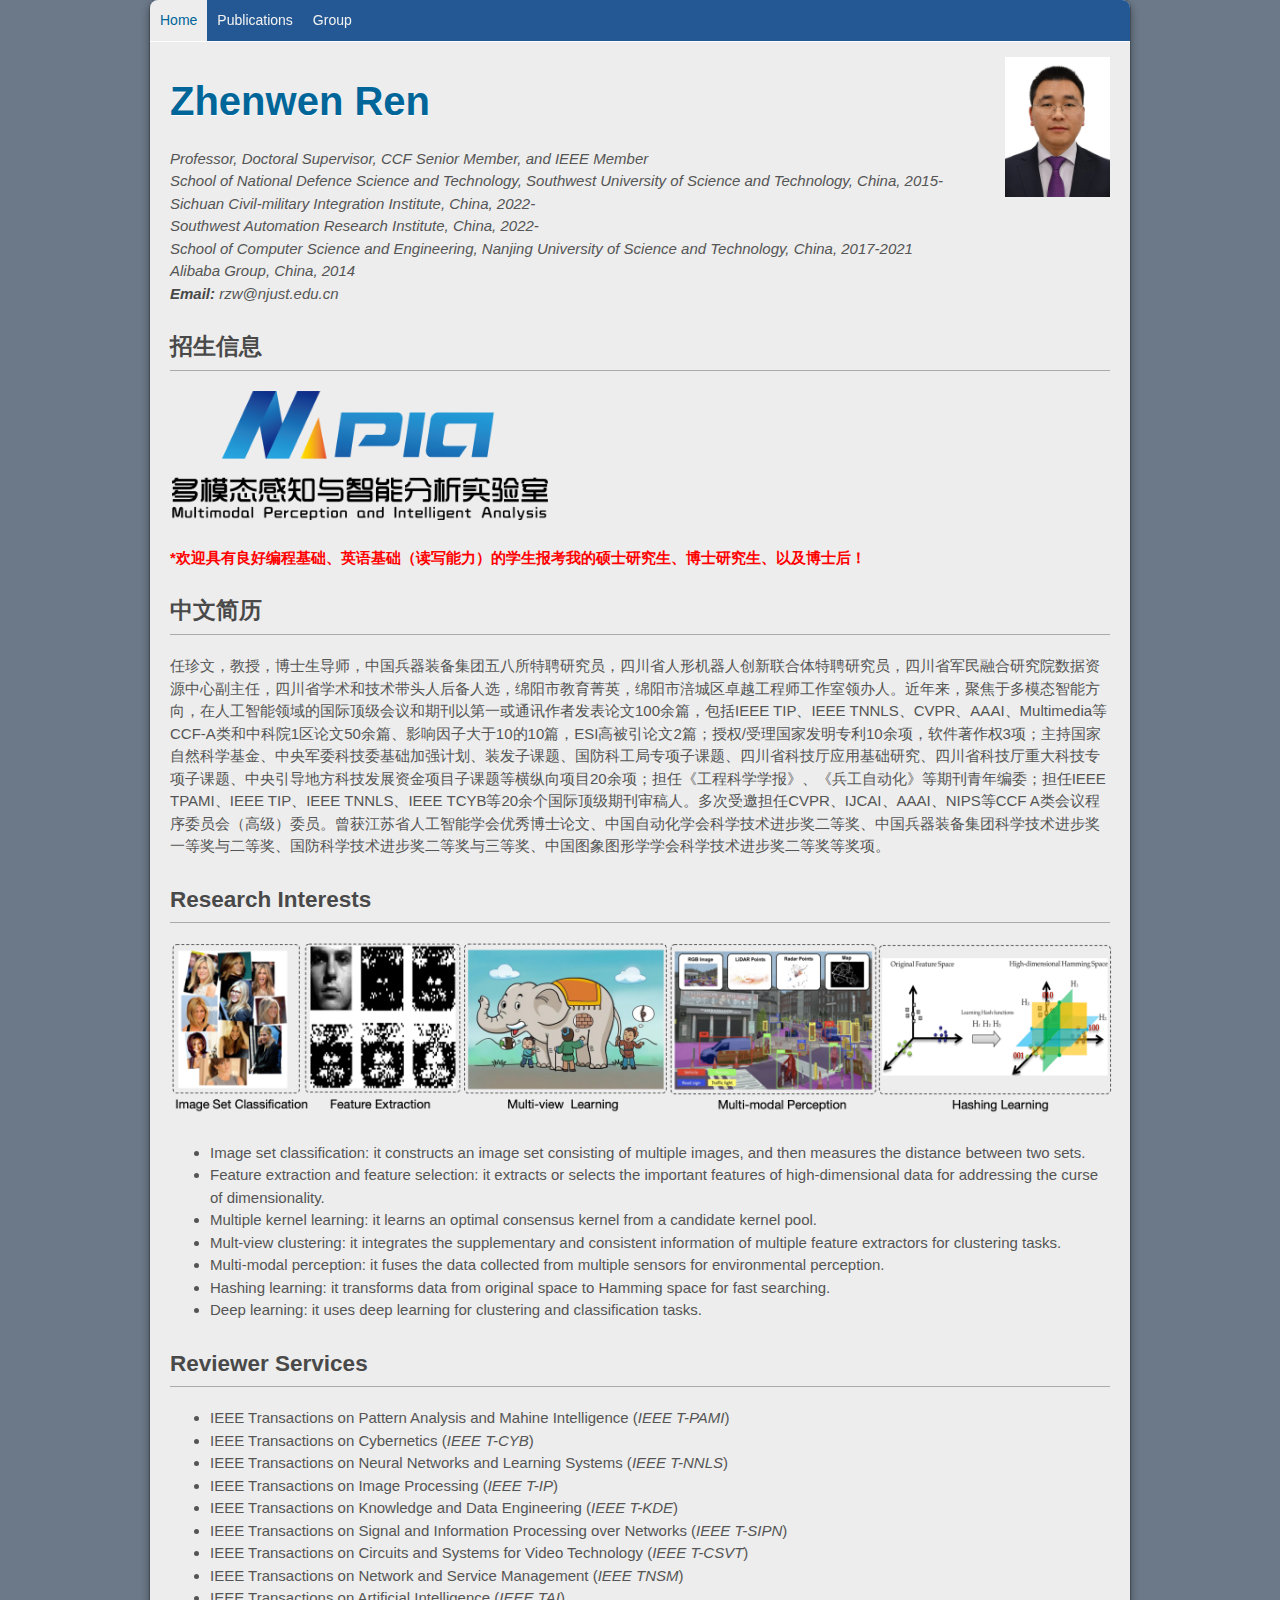
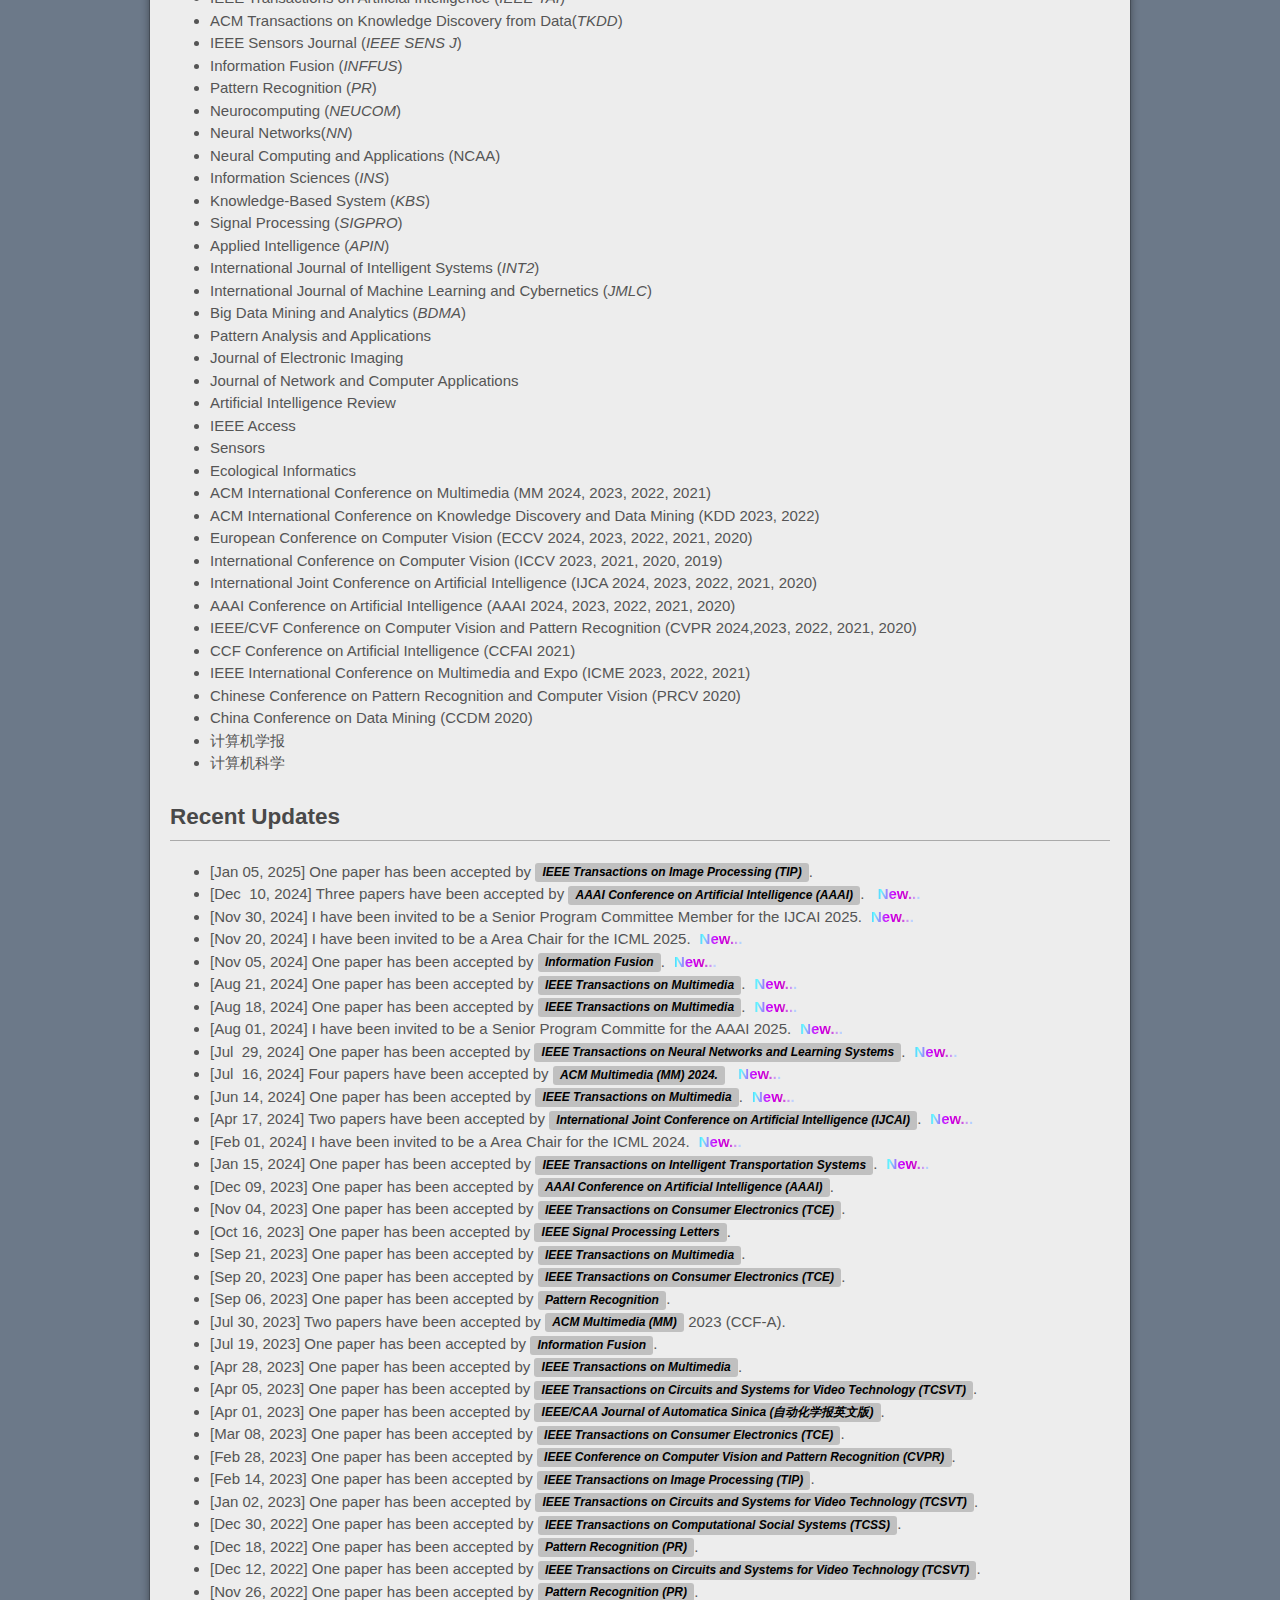
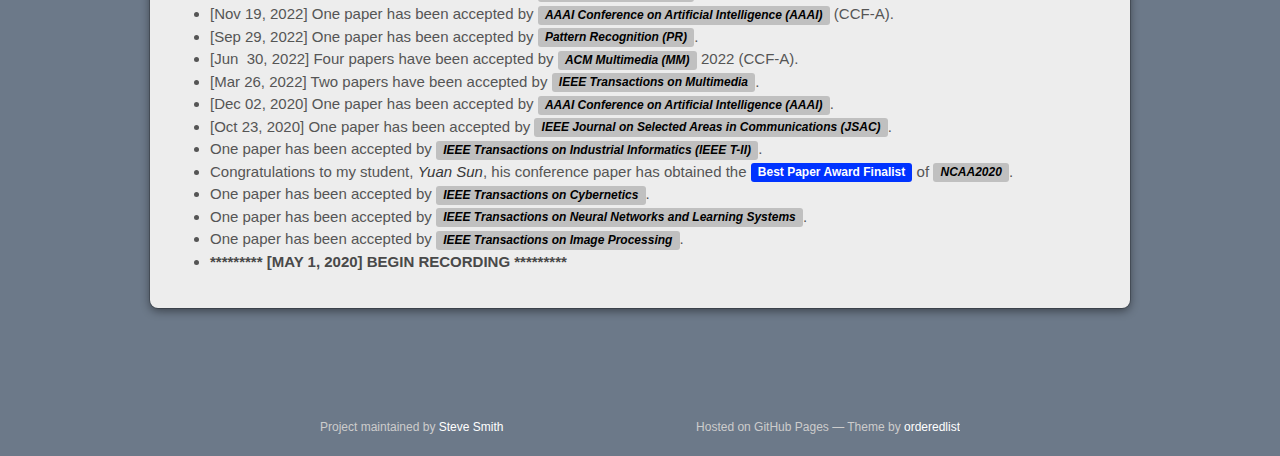
==== index.html @ 13a8b71a "Update index.html" ====
<!doctype html>
<html>
  <head>
    <meta charset="utf-8">
    <meta http-equiv="X-UA-Compatible" content="chrome=1">
    <title>Zhenwen Ren (任珍文) | Personal webpage of Zhenwen Ren.</title>
    <meta name="viewport" content="width=device-width, initial-scale=1">
    <meta charset="utf-8">
    <meta name="description" content="任珍文, Zhenwen Ren, Ren Zhenwen, 任珍文, 南京理工大学任珍文, 西南科技大学任珍文">
    <meta http-equiv="X-UA-Compatible" content="IE=edge">
    <link rel="stylesheet" href="stylesheets/styles.css">
    <link rel="stylesheet" href="stylesheets/pygment_trac.css">
     <link rel="stylesheet" href="stylesheets/all.css">
    <link rel="stylesheet" href="stylesheets/font-awesome.min.css">
    <meta name="viewport" content="width=device-width, initial-scale=1, user-scalable=no">
    <script src="javascripts/jquery.min.js"></script>    
    
    <!--[if lt IE 9]>
    <script src="//html5shiv.googlecode.com/svn/trunk/html5.js"></script>
    <![endif]-->
   </head>
<body>
    <div class="wrapper">
 <header>
        <div class="topnav" id="myTopnav">
              <a class="active" href="/">Home</a>
              <a class="" href="./publication.html">Publications</a>
              <a class="" href="./student.html">Group</a>
              <a href="javascript:void(0);" class="icon" onclick="myFunction()"><i class="fa fa-bars"></i></a>
              <div style="padding-left:16px"> </div>
       </div>
      <script>
      function myFunction() {
        var x = document.getElementById("myTopnav");
        if (x.className === "topnav") {
          x.className += " responsive";
        } else {
          x.className = "topnav";
        }
      }
      </script>   
 </header>
 <section>
<p><img style="float: right;" src="headphoto.jpg" height="140" /></p>
<div id="admysenseHeader">Zhenwen Ren</div>
<p><br />
<em>Professor, Doctoral Supervisor, CCF Senior Member, and IEEE Member<br />
School of National Defence Science and Technology, Southwest University of Science and Technology, China, 2015-<br />
Sichuan Civil-military Integration Institute, China, 2022-<br />
Southwest Automation Research Institute, China, 2022-<br />
School of Computer Science and Engineering, Nanjing University of Science and Technology, China, 2017-2021<br />
Alibaba Group, China, 2014<br />
<b>Email:</b> rzw@njust.edu.cn<br/>
</em>
</p>
<h2 id="review">招生信息</h2>
<hr />
   <p><img style="margin:2 px; padding: 0px 20px 0px 2px;display:bolck;" src="logo1.png" width="40%" />  <br /></p>

   <b><font color="red">*欢迎具有良好编程基础、英语基础（读写能力）的学生报考我的硕士研究生、博士研究生、以及博士后！</font></b>
<h2 id="review">中文简历</h2>
<hr />
任珍文，教授，博士生导师，中国兵器装备集团五八所特聘研究员，四川省人形机器人创新联合体特聘研究员，四川省军民融合研究院数据资源中心副主任，四川省学术和技术带头人后备人选，绵阳市教育菁英，绵阳市涪城区卓越工程师工作室领办人。近年来，聚焦于多模态智能方向，在人工智能领域的国际顶级会议和期刊以第一或通讯作者发表论文100余篇，包括IEEE TIP、IEEE TNNLS、CVPR、AAAI、Multimedia等CCF-A类和中科院1区论文50余篇、影响因子大于10的10篇，ESI高被引论文2篇；授权/受理国家发明专利10余项，软件著作权3项；主持国家自然科学基金、中央军委科技委基础加强计划、装发子课题、国防科工局专项子课题、四川省科技厅应用基础研究、四川省科技厅重大科技专项子课题、中央引导地方科技发展资金项目子课题等横纵向项目20余项；担任《工程科学学报》、《兵工自动化》等期刊青年编委；担任IEEE TPAMI、IEEE TIP、IEEE TNNLS、IEEE TCYB等20余个国际顶级期刊审稿人。多次受邀担任CVPR、IJCAI、AAAI、NIPS等CCF A类会议程序委员会（高级）委员。曾获江苏省人工智能学会优秀博士论文、中国自动化学会科学技术进步奖二等奖、中国兵器装备集团科学技术进步奖一等奖与二等奖、国防科学技术进步奖二等奖与三等奖、中国图象图形学学会科学技术进步奖二等奖等奖项。
<h2 id="research-focus">Research Interests</h2>
<hr />
<p><img style="margin:2 px; padding: 0px 20px 0px 2px;display:bolck;" src="home.png" width="100%" />  <br /></p>
<div>
<ul>
  <li>Image set classification: it constructs an image set consisting of multiple images, and then measures the distance between two sets.</li>
  <li>Feature extraction and feature selection: it extracts or selects the important features of high-dimensional data for addressing the curse of dimensionality.</li>
  <li>Multiple kernel learning: it learns an optimal consensus kernel from a candidate kernel pool.</li>
  <li>Mult-view clustering: it integrates the supplementary and consistent information of multiple feature extractors for clustering tasks.</li>
  <li>Multi-modal perception: it fuses the data collected from multiple sensors for environmental perception.</li>  
  <li>Hashing learning: it transforms data from original space to Hamming space for fast searching.</li>    
  <li>Deep learning: it uses deep learning for clustering and classification tasks.</li>
</ul>
</div>
<h2 id="review">Reviewer Services</h2>
<hr />
<ul>
  <li>IEEE Transactions on Pattern Analysis and Mahine Intelligence (<em>IEEE T-PAMI</em>)</li>    
  <li>IEEE Transactions on Cybernetics (<em>IEEE T-CYB</em>)</li>
  <li>IEEE Transactions on Neural Networks and Learning Systems (<em>IEEE T-NNLS</em>)</li>
  <li>IEEE Transactions on Image Processing (<em>IEEE T-IP</em>)</li>
  <li>IEEE Transactions on Knowledge and Data Engineering (<em>IEEE T-KDE</em>)</li>
  <li>IEEE Transactions on Signal and Information Processing over Networks (<em>IEEE T-SIPN</em>)</li>
  <li>IEEE Transactions on Circuits and Systems for Video Technology (<em>IEEE T-CSVT</em>)</li>
  <li>IEEE Transactions on Network and Service Management (<em>IEEE TNSM</em>)</li>
  <li>IEEE Transactions on Artificial Intelligence (<em>IEEE TAI</em>)</li>
  <li>ACM Transactions on Knowledge Discovery from Data(<em>TKDD</em>)</li>
  <li>IEEE Sensors Journal (<em>IEEE SENS J</em>)</li>
  <li>Information Fusion (<em>INFFUS</em>)</li>  
  <li>Pattern Recognition (<em>PR</em>)</li>  
  <li>Neurocomputing (<em>NEUCOM</em>)</li>
  <li>Neural Networks(<em>NN</em>)</li> 
  <li>Neural Computing and Applications (NCAA)</li>
  <li>Information Sciences (<em>INS</em>)</li>
  <li>Knowledge-Based System (<em>KBS</em>)</li>
  <li>Signal Processing (<em>SIGPRO</em>)</li>
  <li>Applied Intelligence (<em>APIN</em>)</li>
  <li>International Journal of Intelligent Systems (<em>INT2</em>)</li>
  <li>International Journal of Machine Learning and Cybernetics (<em>JMLC</em>)</li>  
  <li>Big Data Mining and Analytics (<em>BDMA</em>)</li>
  <li>Pattern Analysis and Applications</li>
   <li>Journal of Electronic Imaging</li>
  <li>Journal of Network and Computer Applications</li>
  <li>Artificial Intelligence Review</li>
  <li>IEEE Access</li>
  <li>Sensors</li>  
  <li>Ecological Informatics</li>
  <li>ACM International Conference on Multimedia (MM 2024, 2023, 2022, 2021)</li>  
  <li>ACM International Conference on Knowledge Discovery and Data Mining (KDD 2023, 2022)</li>
  <li>European Conference on Computer Vision (ECCV 2024, 2023, 2022, 2021, 2020)</li>
  <li>International Conference on Computer Vision (ICCV 2023, 2021, 2020, 2019)</li>
  <li>International Joint Conference on Artificial Intelligence (IJCA 2024, 2023, 2022, 2021, 2020)</li>  
  <li>AAAI Conference on Artificial Intelligence (AAAI 2024, 2023, 2022, 2021, 2020)</li>
  <li>IEEE/CVF Conference on Computer Vision and Pattern Recognition (CVPR 2024,2023, 2022, 2021, 2020)</li>  
  <li>CCF Conference on Artificial Intelligence (CCFAI 2021)</li>
  <li>IEEE International Conference on Multimedia and Expo (ICME 2023, 2022, 2021)</li>
  <li>Chinese Conference on Pattern Recognition and Computer Vision (PRCV 2020)</li>
 <li>China Conference on Data Mining (CCDM 2020)</li>
  <li>计算机学报</li> 
  <li>计算机科学</li>
</ul>

<h2 id="recent-updates">Recent Updates</h2>
<hr />
<ul>      
        <li>[Jan 05, 2025] One paper has been accepted by <a class="label label-primary-paper">IEEE Transactions on Image Processing (TIP)</a>.</li>

        <li> [Dec&nbsp; 10, 2024] Three papers have been accepted by <a class="label label-primary-paper"> AAAI Conference on Artificial Intelligence (AAAI)</a>. <a class="label  label-primary-level">New...</a></li> 

      <li> [Nov 30, 2024]   I have been invited to be a Senior Program Committee Member for the IJCAI 2025.<a class="label  label-primary-level">New...</a></li>  
    <li> [Nov 20, 2024]   I have been invited to be a Area Chair for the ICML 2025.<a class="label  label-primary-level">New...</a></li>  

  <li> [Nov 05, 2024] One paper has been accepted by <a class="label label-primary-paper">Information Fusion</a>.<a class="label  label-primary-level">New...</a></li>  

            <li>[Aug 21, 2024] One paper has been accepted by <a class="label label-primary-paper">IEEE Transactions on Multimedia</a>.<a class="label  label-primary-level">New...</a></li>

          <li>[Aug 18, 2024] One paper has been accepted by <a class="label label-primary-paper">IEEE Transactions on Multimedia</a>.<a class="label  label-primary-level">New...</a></li>

    <li> [Aug 01, 2024]   I have been invited to be a Senior Program Committe for the AAAI 2025.<a class="label  label-primary-level">New...</a></li>  
        <li>[Jul&nbsp; 29, 2024] One paper has been accepted by <a class="label label-primary-paper">IEEE Transactions on Neural Networks and Learning Systems</a>.<a class="label  label-primary-level">New...</a></li>

      <li> [Jul&nbsp; 16, 2024] Four papers have been accepted by <a class="label label-primary-paper">ACM Multimedia (MM) 2024.</a> <a class="label  label-primary-level">New...</a></li> 

        <li>[Jun 14, 2024] One paper has been accepted by <a class="label label-primary-paper">IEEE Transactions on Multimedia</a>.<a class="label  label-primary-level">New...</a></li>


        <li> [Apr 17, 2024] Two papers have been accepted by <a class="label label-primary-paper">International Joint Conference on Artificial Intelligence (IJCAI)</a>.<a class="label  label-primary-level">New...</a></li>        

  <li> [Feb 01, 2024]   I have been invited to be a Area Chair for the ICML 2024.<a class="label  label-primary-level">New...</a></li>  
        <li> [Jan 15, 2024]  One paper has been accepted by <a class="label label-primary-paper"> IEEE Transactions on Intelligent Transportation Systems</a>.<a class="label  label-primary-level">New...</a></li>    

  
      <li> [Dec 09, 2023]  One paper has been accepted by <a class="label label-primary-paper"> AAAI Conference on Artificial Intelligence (AAAI)</a>.</li>    

          <li>[Nov 04, 2023] One paper has been accepted by <a class="label label-primary-paper">IEEE Transactions on Consumer Electronics (TCE)</a>.</li>

            <li>[Oct 16, 2023] One paper has been accepted by <a class="label label-primary-paper">IEEE Signal Processing Letters</a>.</li>
          <li>[Sep 21, 2023] One paper has been accepted by <a class="label label-primary-paper">IEEE Transactions on Multimedia</a>.</li>

        <li>[Sep 20, 2023] One paper has been accepted by <a class="label label-primary-paper">IEEE Transactions on Consumer Electronics (TCE)</a>.</li>

        <li> [Sep 06, 2023] One paper has been accepted by <a class="label label-primary-paper">Pattern Recognition</a>.</li>   

      <li> [Jul 30, 2023] Two papers have been accepted by <a class="label label-primary-paper">ACM Multimedia (MM)</a> 2023 (CCF-A).</li> 

      <li> [Jul 19, 2023] One paper has been accepted by <a class="label label-primary-paper">Information Fusion</a>.</li>  


    <li> [Apr 28, 2023] One paper has been accepted by <a class="label label-primary-paper">IEEE Transactions on Multimedia</a>.</li>  


    <li>[Apr 05, 2023] One paper has been accepted by <a class="label label-primary-paper">IEEE Transactions on Circuits and Systems for Video Technology (TCSVT)</a>.</li>

      <li>[Apr 01, 2023] One paper has been accepted by <a class="label label-primary-paper">IEEE/CAA Journal of Automatica Sinica (自动化学报英文版)</a>.</li>
      <li>[Mar 08, 2023] One paper has been accepted by <a class="label label-primary-paper">IEEE Transactions on Consumer Electronics (TCE)</a>.</li>
    
      <li>[Feb 28, 2023] One paper has been accepted by <a class="label label-primary-paper">IEEE Conference on Computer Vision and Pattern Recognition (CVPR)</a>.</li>

      <li>[Feb 14, 2023] One paper has been accepted by <a class="label label-primary-paper">IEEE Transactions on Image Processing (TIP)</a>.</li>
    
    <li>[Jan 02, 2023] One paper has been accepted by <a class="label label-primary-paper">IEEE Transactions on Circuits and Systems for Video Technology (TCSVT)</a>.</li>
    
    <li> [Dec 30, 2022] One paper has been accepted by <a class="label label-primary-paper">IEEE Transactions on Computational Social Systems  (TCSS)</a>. </li>  

    <li> [Dec 18, 2022] One paper has been accepted by <a class="label label-primary-paper">Pattern Recognition (PR)</a>.</li>  
    
    <li>[Dec 12, 2022] One paper has been accepted by <a class="label label-primary-paper">IEEE Transactions on Circuits and Systems for Video Technology (TCSVT)</a>.</li>

    
    <li> [Nov 26, 2022] One paper has been accepted by <a class="label label-primary-paper">Pattern Recognition (PR)</a>.</li>  
    
    <li> [Nov 19, 2022]  One paper has been accepted by <a class="label label-primary-paper"> AAAI Conference on Artificial Intelligence (AAAI)</a>  (CCF-A).</li>    
    <li> [Sep 29, 2022] One paper has been accepted by <a class="label label-primary-paper">Pattern Recognition (PR)</a>.</li>  
    <li> [Jun&nbsp; 30, 2022] Four papers have been accepted by <a class="label label-primary-paper">ACM Multimedia (MM)</a> 2022 (CCF-A).</li> 
    <li> [Mar 26, 2022] Two papers have been accepted by <a class="label label-primary-paper">IEEE Transactions on Multimedia</a>.</li>         
    <li> [Dec 02, 2020] One paper has been accepted by <a class="label label-primary-paper">AAAI Conference on Artificial Intelligence (AAAI)</a>.</li>    
    <li> [Oct 23, 2020] One paper has been accepted by <a class="label label-primary-paper">IEEE Journal on Selected Areas in Communications (JSAC)</a>.</li>    
    <li>One paper has been  accepted by  <a class="label label-primary-paper">IEEE Transactions on Industrial Informatics (IEEE T-II)</a>.</li>
    <li>Congratulations to my student, <a class="author">Yuan Sun</a>, his conference paper has obtained the <a class="label label-primary-link" href="https://dl2link.com/ncaa2020/program/awards#page-anchor">Best Paper Award Finalist</a>  of <a class="label label-primary-paper">NCAA2020</a>.</li>
    <li>One paper has been accepted by <a class="label label-primary-paper">IEEE Transactions on Cybernetics</a>.</li>
    <li>One paper has been accepted by <a class="label label-primary-paper">IEEE Transactions on Neural Networks and Learning Systems</a>.</li>
  <li>One paper has been accepted by <a class="label label-primary-paper">IEEE Transactions on Image Processing</a>.</li>
  <li><b>********* [MAY 1, 2020] BEGIN RECORDING *********</b></li>  
 </ul>
</section>
</div>
<div  class="divcss5">
    <script type="text/javascript" id="clustrmaps" src="//clustrmaps.com/map_v2.js?d=ctaLz8oXDRzwgEhBmjPRk3ZZDC6f7pebGwol6itCwcA&cl=ffffff&w=a"></script>
</div>

<footer>
      <p>Project maintained by <a href="http://github.com/orderedlist">Steve Smith</a></p>
      <p>Hosted on GitHub Pages &mdash; Theme by <a href="https://github.com/orderedlist">orderedlist</a></p>
</footer>
    <script src="javascripts/scale.fix.js"></script>
  </body>
</html>
---- stylesheets/styles.css ----
@import url("https://fonts.googleapis.com/css?family=Lato:300italic,700italic,300,700");
.highlight table td {
    padding:5px
}

.highlight table pre {
    margin:0
}

.highlight, .highlight .w {
    color:#d0d0d0
}

.highlight .err {
    color: #151515;
    background-color:#ac4142
}

.highlight .c, .highlight .cd, .highlight .cm, .highlight .c1, .highlight .cs {
    color:#888
}

.highlight .cp {
    color:#f4bf75
}

.highlight .nt {
    color:#f4bf75
}

.highlight .o, .highlight .ow {
    color:#d0d0d0
}

.highlight .p, .highlight .pi {
    color:#d0d0d0
}

.highlight .gi {
    color:#90a959
}

.highlight .gd {
    color:#ac4142
}

.highlight .gh {
    color: #6a9fb5;
    font-weight:bold
}

.highlight .k, .highlight .kn, .highlight .kp, .highlight .kr, .highlight .kv {
    color:#aa759f
}

.highlight .kc {
    color:#d28445
}

.highlight .kt {
    color:#d28445
}

.highlight .kd {
    color:#d28445
}

.highlight .s, .highlight .sb, .highlight .sc, .highlight .sd, .highlight .s2, .highlight .sh, .highlight .sx, .highlight .s1 {
    color:#90a959
}

.highlight .sr {
    color:#75b5aa
}

.highlight .si {
    color:#8f5536
}

.highlight .se {
    color:#8f5536
}

.highlight .nn {
    color:#f4bf75
}

.highlight .nc {
    color:#f4bf75
}

.highlight .no {
    color:#f4bf75
}

.highlight .na {
    color:#6a9fb5
}

.highlight .m, .highlight .mf, .highlight .mh, .highlight .mi, .highlight .il, .highlight .mo, .highlight .mb, .highlight .mx {
    color:#90a959
}

.highlight .ss {
    color:#90a959
}

html {
    background: #6C7989;
    background:#6C7989 linear_gradient(#6C7989, #434B55) fixed
}

body {
    padding: 50px 0;
    margin: 0;
    color: #555;
    font-weight:300
}

.wrapper {
    width: 980px;
    margin: 0 auto;
    background: #EDEDED;
    border-radius: 8px;
    box-shadow:rgba(0, 0, 0, 0.2) 0 0 0 1px, rgba(0, 0, 0, 0.45) 0 3px 10px
}

header, section, footer {
    display:block
}

.topnav {
    background-color: #245894;
    border-radius: 8px 8px 0 0;
    overflow: hidden;
    top: 0;
    position: -webkit-sticky;
    position: sticky;
    transform: translate(0, 0px);
    z-index:100000
}

.topnav a {
    float: left;
    color: #f2f2f2;
    text-align: center;
    padding: 10px 10px;
    text-decoration: none;
    font-size: 14px;
    position:sticky
}

.topnav a:hover {
    background-color: #4379CA;
    color: #f2f2f2;
    transition:.3s all
}

.topnav a.active {
    background-color: #EDEDED;
    color:#069
}

.topnav a.focus {
    background-color: #333;
    color:white
}

.topnav .icon {
    display:none
}

.fixed-navbar {
    position: fixed;
    top: 0;
    left: 0;
    width:100%
}

@media screen and (max-width: 600px) {
    .topnav a:not(:first-child) {
        display:none
    }

    .topnav a.icon {
        float: right;
        display:block
    }
}

@media screen and (max-width: 600px) {
    .topnav.responsive {
        position:relative
    }

    .topnav.responsive .icon {
        position: absolute;
        right: 0;
        top:0
    }

    .topnav.responsive a {
        float: none;
        display: block;
        text-align:left
    }
}

#admysenseHeader {
    position: auto;
    top: 30px;
    left: 20px;
    font-size: 40px;
    font-weight: 600;
    line-height: 1.2;
    margin: 0 0 0px;
    color: #069;
    text-shadow: #fff 0 1px 0;
    word-wrap:break-word
}
.stusenseHeader {
    position: auto;
    top: 30px;
    left: 20px;
    font-size: 30px;
    font-weight: 600;
    line-height: 1.2;
    margin: 0 0 0px;
    color: #33CC66;
    text-shadow: #fff 0 1px 0;
    word-wrap:break-word
}
.gstusenseHeader {
    position: auto;
    top: 30px;
    left: 20px;
    font-size: 20px;
    font-weight: 600;
    line-height: 1.2;
    margin: 0 0 0px;
    color: #33CC66;
    text-shadow: #fff 0 1px 0;
    word-wrap:break-word
}
a {
    color: #069;
    text-decoration:none
}

p {
    margin: 0 0 20px;
    padding:0
}

b {
    color: #494949;
    font-weight:700
}

section {
    top: 0px;
    padding: 15px 20px;
    font-size: 15px;
    border-top: 1px solid #fff;
    background: linear_gradient(#fafafa, #DEDEDE 700px);
    border-radius: 8px 8px -8px -8px;
    position:relative
}

h1, h2, h3, h4, h5, h6 {
    color: #494949;
    padding: 0;
    margin: 0 0 20px;
    line-height:1.2
}

p, ul, ol, table, pre, dl {
    margin:0 0 20px
}

h1, h2, h3 {
    line-height:1.1
}

h1 {
    font-size:28px
}

h2 {
    color:#494949
}

h3, h4, h5, h6 {
    color:#494949
}

blockquote {
    margin: 0 -20px 20px;
    padding: 15px 20px 1px 40px;
    font-style: italic;
    background: #ccc;
    background: rgba(0, 0, 0, 0.06);
    color:#222
}

img {
    max-width:100%
}

code, pre {
    font-family: Monaco, Bitstream Vera Sans Mono, Lucida Console, Terminal;
    color: #333;
    font-size: 12px;
    overflow-x:auto
}

pre {
    padding: 20px;
    background: #3A3C42;
    color: #f8f8f2;
    margin:0 -20px 20px
}

pre code {
    color:#f8f8f2
}

li pre {
    margin-left: -60px;
    padding-left:60px
}

table {
    width: 100%;
    border-collapse:collapse
}

th, td {
    text-align: left;
    padding: 5px 10px;
    border-bottom:1px solid #aaa
}

dt {
    color: #222;
    font-weight:700
}

th {
    color:#222
}

small {
    font-size:11px
}

hr {
    border: 0;
    background: #aaa;
    height: 1px;
    margin:0 0 20px
}

footer {
    width: 640px;
    margin: 0 auto;
    padding: 10px 0 0;
    color: #ccc;
    overflow:hidden
}

footer a {
    color: #fff;
    font-weight:10
}

footer p {
    float: left;
    font-size:12px
}

footer p + p {
    float:right
}

@media print, screen and (max-width: 740px) {
    body {
        padding:0
    }

    .wrapper {
        border-radius: 0;
        box-shadow: none;
        width:100%
    }

    footer {
        border-radius: 0;
        padding: 20px;
        width:auto
    }

    footer p {
        float: none;
        margin:0
    }

    footer p + p {
        float:none
    }
}

@media print, screen and (max-width: 580px) {
    header ul {
        display:none
    }

    header p.view {
        display:block
    }

    header p {
        width:100%
    }
}

@media print {
    header p.view a small:before {
        content: 'at https://github.com/'
    }
}

strong {
    font-weight: bold;
    color: #333333;
    font-size:15px
}

#outer {
    width: 100%;
    text-align: center;
    font-size: 22px;
    color: #494949;
    font-style:bold
}

a.author {
    color: #383839;
    font-weight: normal;
    font-style:italic
}
a.paper{color:#33CC66;font-weight:normal;text-decoration:underline}
a.impactcolor {
    text-decoration: none;
    color: #5888C4;
    transition: all 0.1s ease;
    font-weight:bold
}

a.hy {
    color:#4272A7
}

a.hy:link {
    color: #383839;
    font-weight: normal;
    transition: all 0.1s ease;
    font-weight:normal
}

a.hy:hover {
    color: #325790;
    font-weight: normal;
    text-decoration:underline
}

a.submit {
    color: #767676;
    font-weight: normal;
    border:1.2px solid #58B2D2
}

a.submit:link {
    color: #767676;
    font-weight: normal;
    transition: all 0.1s ease;
    background: #eaeaea;
    background: -moz-linear-gradient(top, #eaeaea 0%, #fff 100%);
    background: -webkit-linear-gradient(top, #eaeaea 0%, #fff 100%);
    background: linear-gradient(to bottom, #eaeaea 0%, #fff 100%);
    filter: progid: DXImageTransform.Microsoft.gradient(startColorstr='#eaeaea', endColorstr='#ffffff', GradientType=0);
    padding: 1px 7px;
    margin: -3px -5px;
    line-height: 1.2;
    border-radius: 4px;
    display: inline-block;
    border:1.2px solid #58B2D2
}

a.submit:hover {
    color: #565656;
    font-weight: normal;
    transition: all 0.1s ease;
    background: #d3d3d3;
    background: -moz-linear-gradient(top, #d3d3d3 0%, #f4f4f4 100%);
    background: -webkit-linear-gradient(top, #d3d3d3 0%, #f4f4f4 100%);
    background: linear-gradient(to bottom, #d3d3d3 0%, #f4f4f4 100%);
    filter: progid: DXImageTransform.Microsoft.gradient(startColorstr='#d3d3d3', endColorstr='#f4f4f4', GradientType=0);
    margin: -3px -5px;
    line-height: 1.2;
    border-radius: 4px;
    display: inline-block;
    border:1.2px solid #58B2D2
}

.buttonstyle {
    height: 30px;
    width: 200px;
    background-color: #FFF;
    font-family: "Arial";
    font-weight: bold;
    color: #767676;
    cursor:pointer
}

.buttonstyle:hover {
    background-color: #007DBA;
    font-family: "Arial";
    font-weight: bold;
    color:#FFF
}

blockquote {
    margin: 0px 10px 50px 100px;
    padding: 0px 0 0 24px;
    font-size: 15px;
    font-weight: normal;
    line-height: 1.3;
    color: #007DBA;
    border-left:3px solid #000000
}

.pullquote {
    width:100px
}

.pullquote-right {
    float: right;
    margin:-10px -20px 20px 20px
}

.pullquote-left {
    float: left;
    margin:0 20px 20px -120px
}

body, html {
    padding: 0;
    margin: 0;
    font: 14px/1.5 Roboto, "Helvetica Neue", Helvetica, Arial, sans-serif
}

h2 {
    margin-bottom: 10px;
    margin-top:30px
}

h3 {
    margin-bottom: 10px;
    margin-top:30px
}

h5 {
    margin-bottom: 10px;
    margin-top: 30px;
    font-size: 40px;
    font-weight: 600;
    line-height: 1.2;
    color: #069;
    text-shadow: rgba(255, 255, 255, 0.9) 0 1px 0;
    word-break: break-all;
    word-wrap: break-word;
    overflow-wrap:break-word
}

.hyphenate {
    overflow-wrap: break-word;
    word-wrap: break-word;
    -webkit-hyphens: auto;
    -ms-hyphens: auto;
    -moz-hyphens: auto;
    hyphens:auto
}

strong {
    color: #494949;
    font-weight:700
}

#highlight {
    background: #FFFFFF;
    padding: 1px 3px;
    margin: -3px -5px;
    line-height: 1.2;
    border-radius: 4px;
    display:inline-block
}

.rmdcomment {
    padding: 1em 1em 1em 4em;
    margin-bottom: 10px;
    background: #AAA;
    position: relative
}
.label {
    display: inline;
    padding: .2em .6em .2em;
    font-size: 80%;
    font-weight: 700;
    line-height: 1;
    color: #fff;
    text-align: center;
    white-space: nowrap;
    vertical-align: baseline;
    border-radius:0.25em
}

a.label:focus, a.label:hover {
    color: #fff;
    text-decoration: none;
    cursor:pointer
}

.label:empty {
    display:none
}

.btn .label {
    position: relative;
    top:-1px
}

.label-default {
    background-color:#777
}

.label-default[href]:focus, .label-default[href]:hover {
    background-color:#5e5e5e
}
.label-primary {
    background-color:#337ab7
}
.label-primary-link{
    background-color:#0033FF
}
.label-primary-link-1{
    background-color:#33FF66
}

.label-primary-paper{
    background-color:#C0C0C0;
    font-style:italic;
    font-weight:bold;
    color: #000;    
}
.label-primary-code{
    background-color:#66CCFF
}
.highlight{
    	text-shadow: 1px 1px 2px rgb(181, 181, 181);
	font-size: 1.0em;
	font-family: Georgia, serif;
}
.label-primary-if{
    background-color:#CCCCCC
}
.label-primary-year{
    background-color:#CCCCCC
}
.label-primary-corresponding{
    background-color:#CCCCCC
}
.label-primary-new{
    background-color:#C0C0C0
}
.label-primary[href]:focus, .label-primary[href]:hover {
    background-color:#246caa
}
.label-primary-level{
    background-image: -webkit-linear-gradient(left,blue,#66ffff 10%,#cc00ff 20%,#CC00CC 30%, #CCCCFF 40%, #00FFFF 50%,#CCCCFF 60%,#CC00CC 70%,#CC00FF 80%,#66FFFF 90%,blue 100%);
    -webkit-text-fill-color: transparent;/* 将字体设置成透明色 */
    -webkit-background-clip: text;/* 裁剪背景图，使文字作为裁剪区域向外裁剪 */
    -webkit-background-size: 200% 100%;
    -webkit-animation: masked-animation 4s linear infinite;
    font-size: 100%;
}
@keyframes masked-animation {
    0% {
        background-position: 0  0;
    }
    100% {
        background-position: -100%  0;
    }
}


#walk{
	height: 50px;
}
.divcss5{width:200px; height:100px;margin:0 auto}
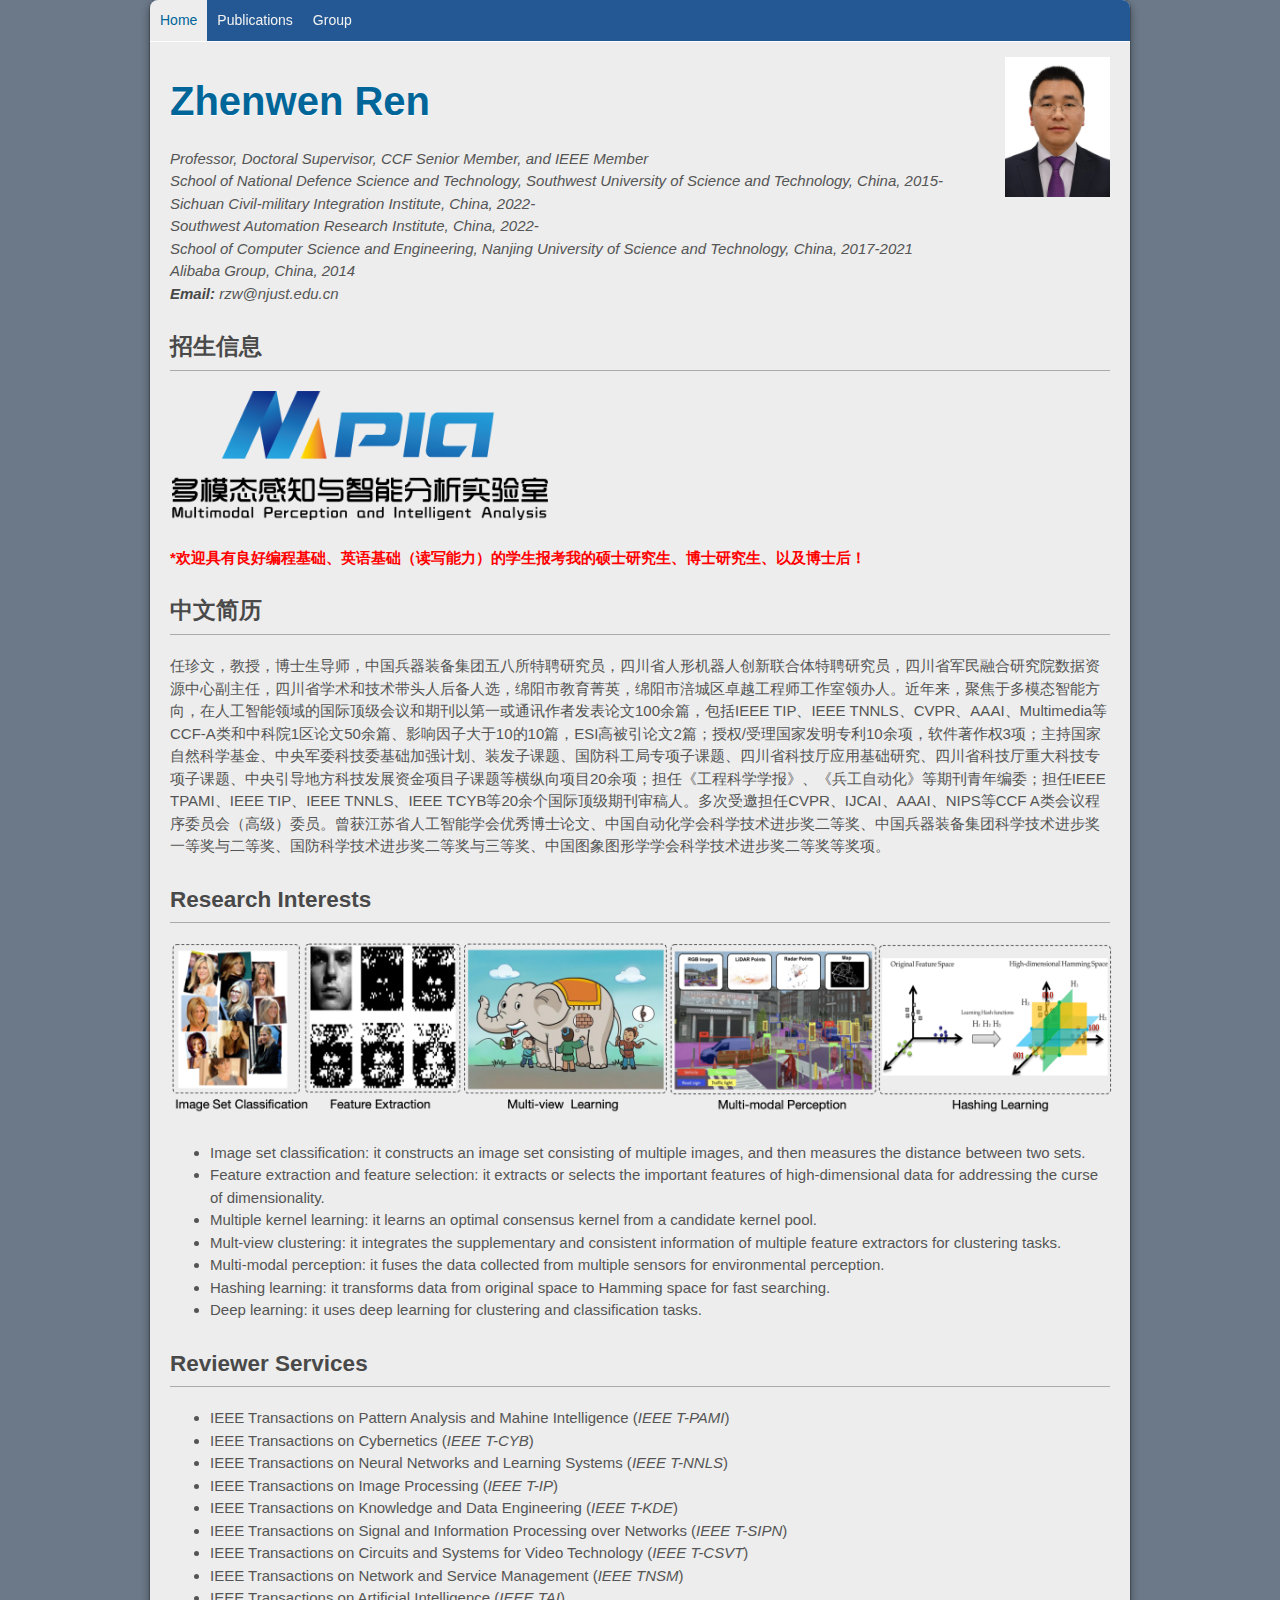
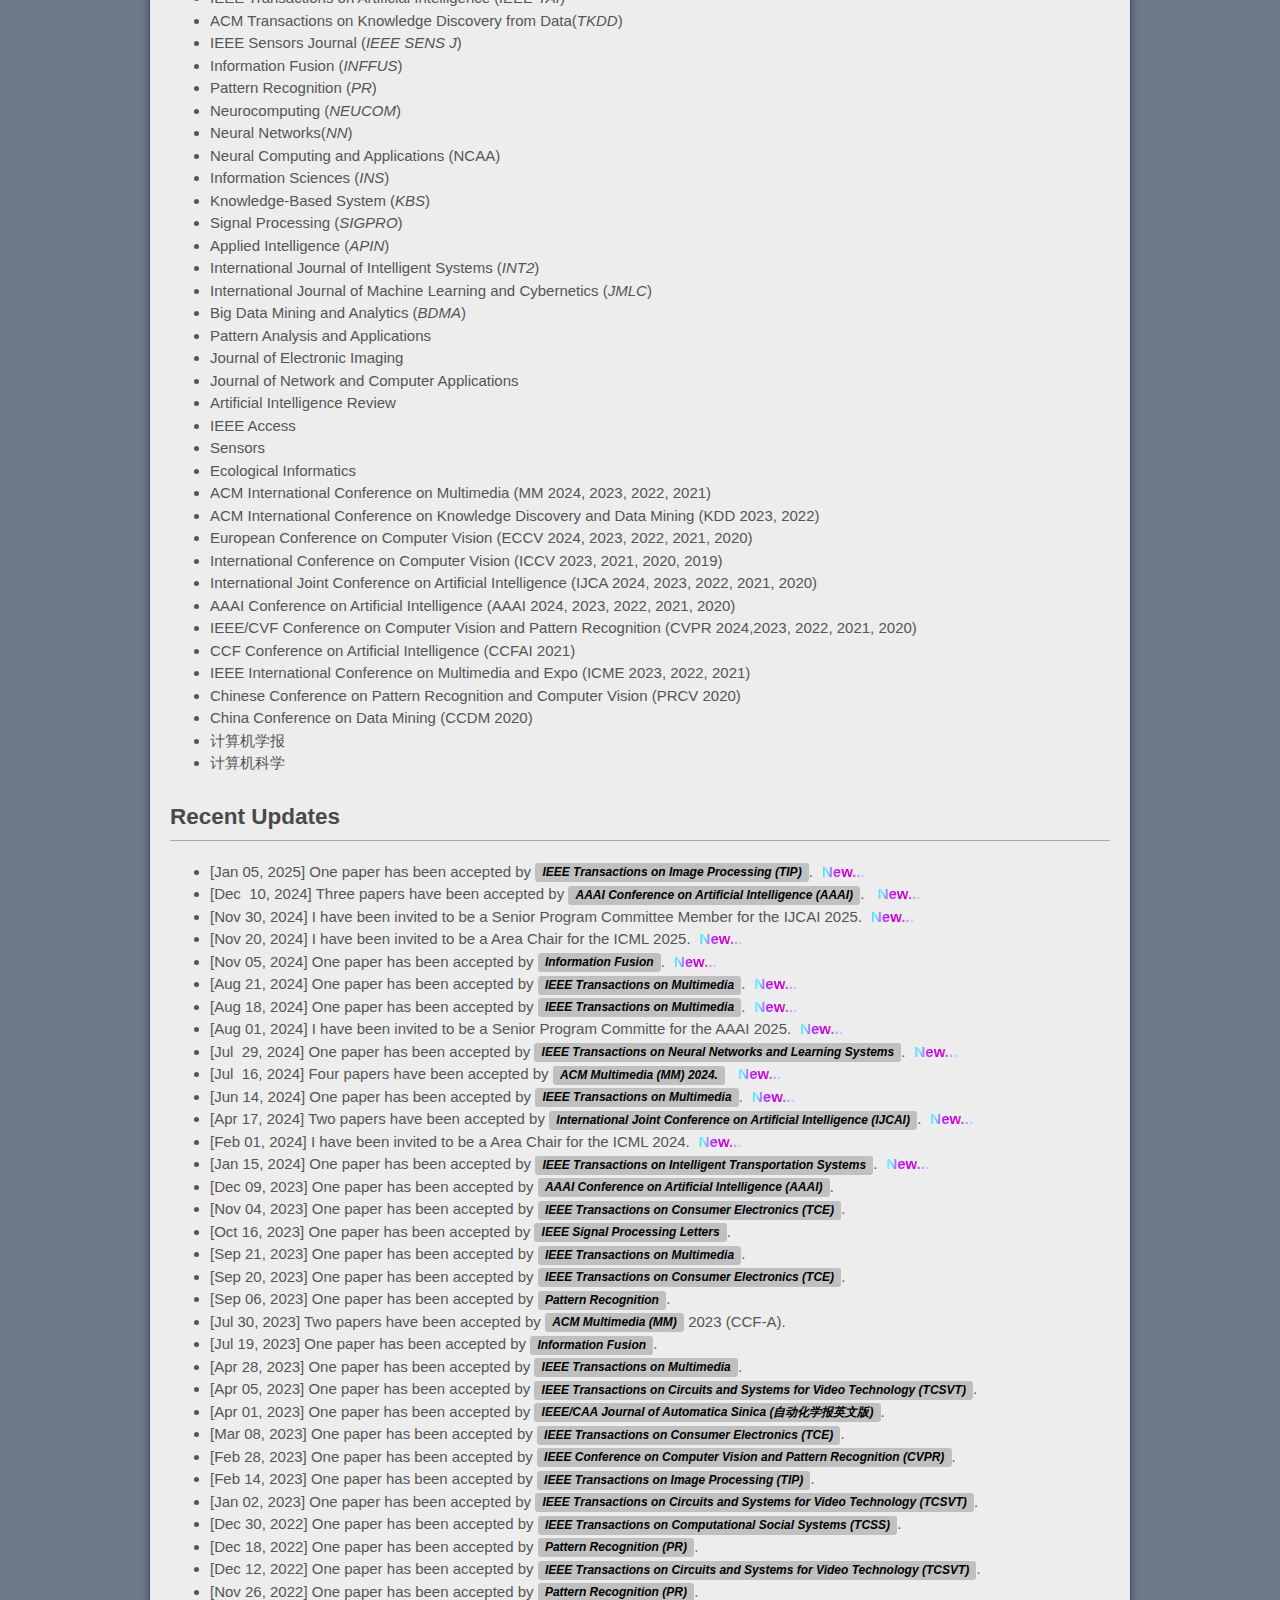
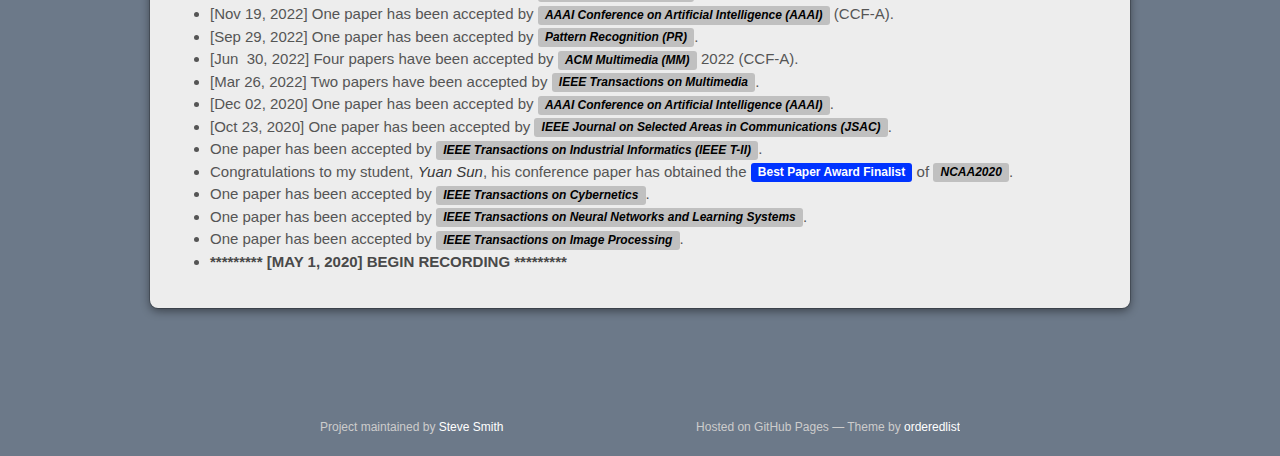
==== commit 1bdcd362: "Update index.html" ====
--- a/index.html
+++ b/index.html
@@ -126,7 +126,7 @@
 <h2 id="recent-updates">Recent Updates</h2>
 <hr />
 <ul>      
-        <li>[Jan 05, 2025] One paper has been accepted by <a class="label label-primary-paper">IEEE Transactions on Image Processing (TIP)</a>.</li>
+        <li>[Jan 05, 2025] One paper has been accepted by <a class="label label-primary-paper">IEEE Transactions on Image Processing (TIP)</a>.<a class="label  label-primary-level">New...</a></li>
 
         <li> [Dec&nbsp; 10, 2024] Three papers have been accepted by <a class="label label-primary-paper"> AAAI Conference on Artificial Intelligence (AAAI)</a>. <a class="label  label-primary-level">New...</a></li> 
 
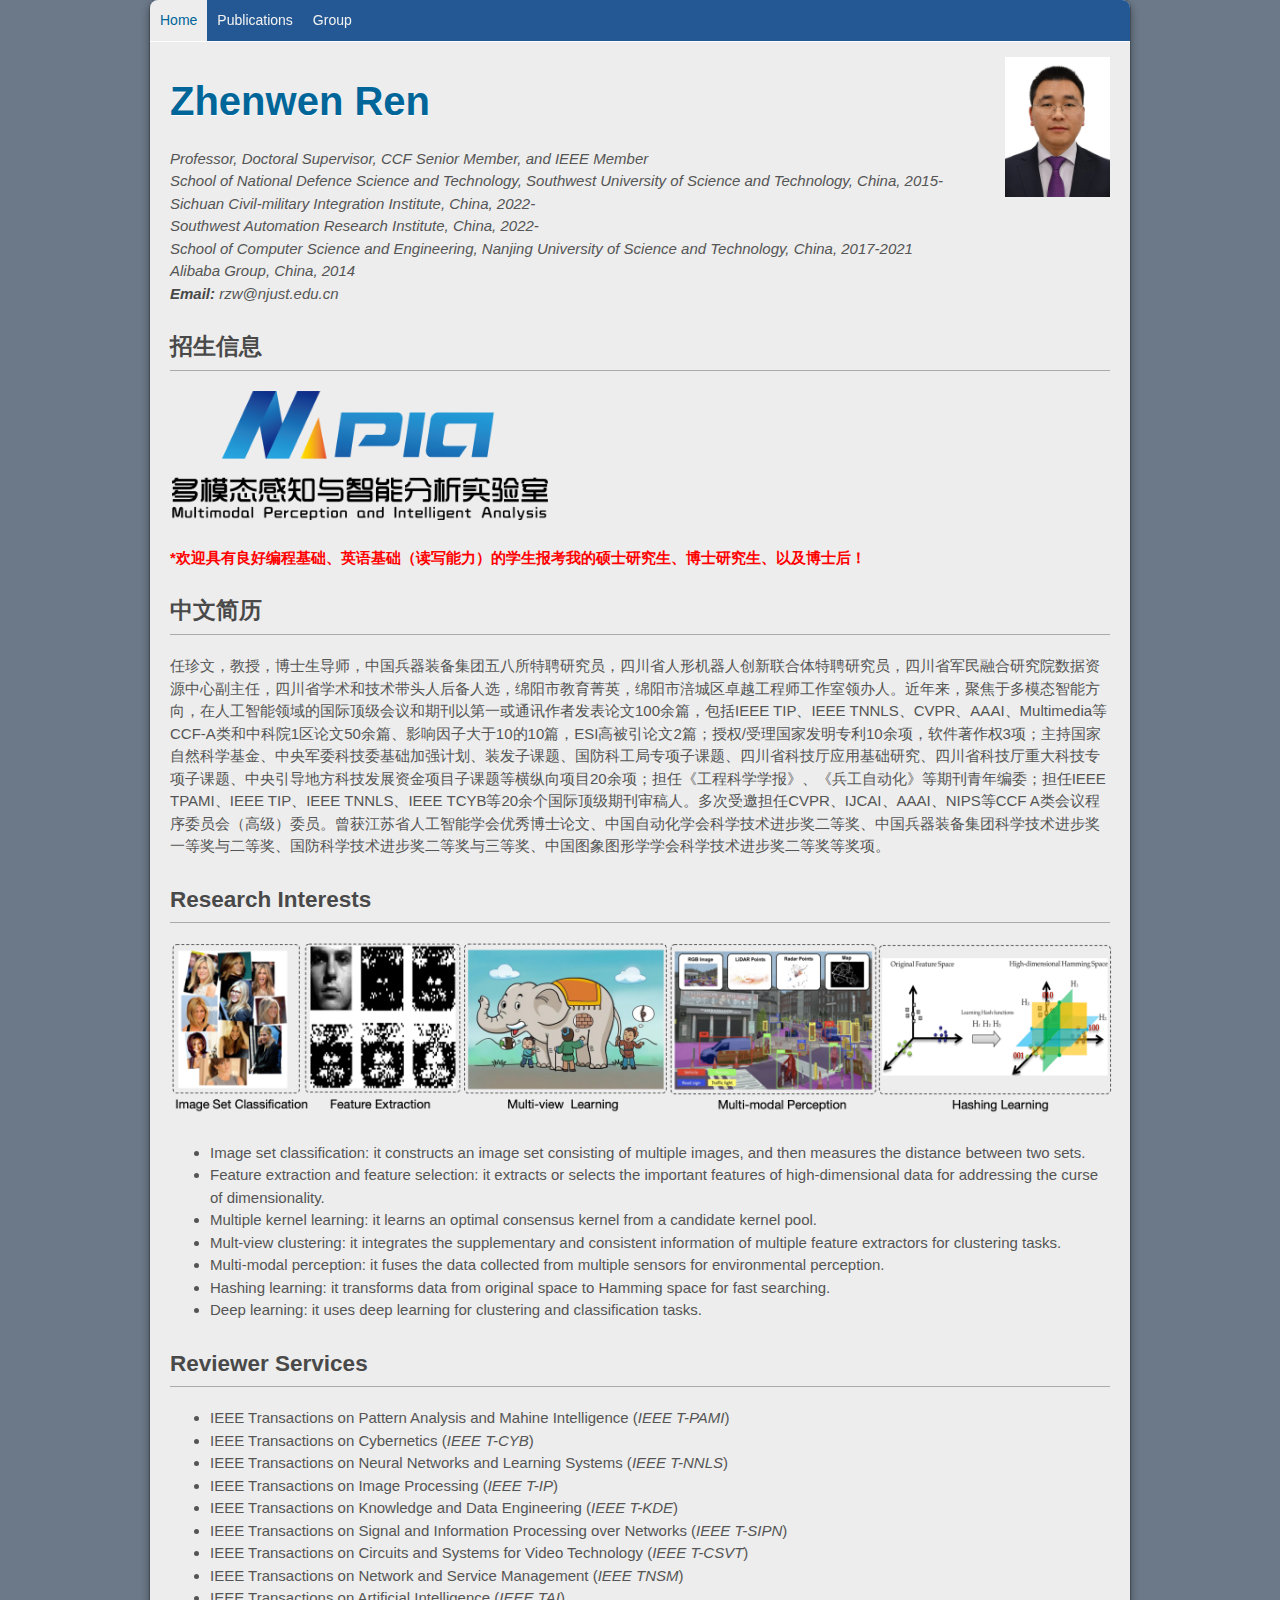
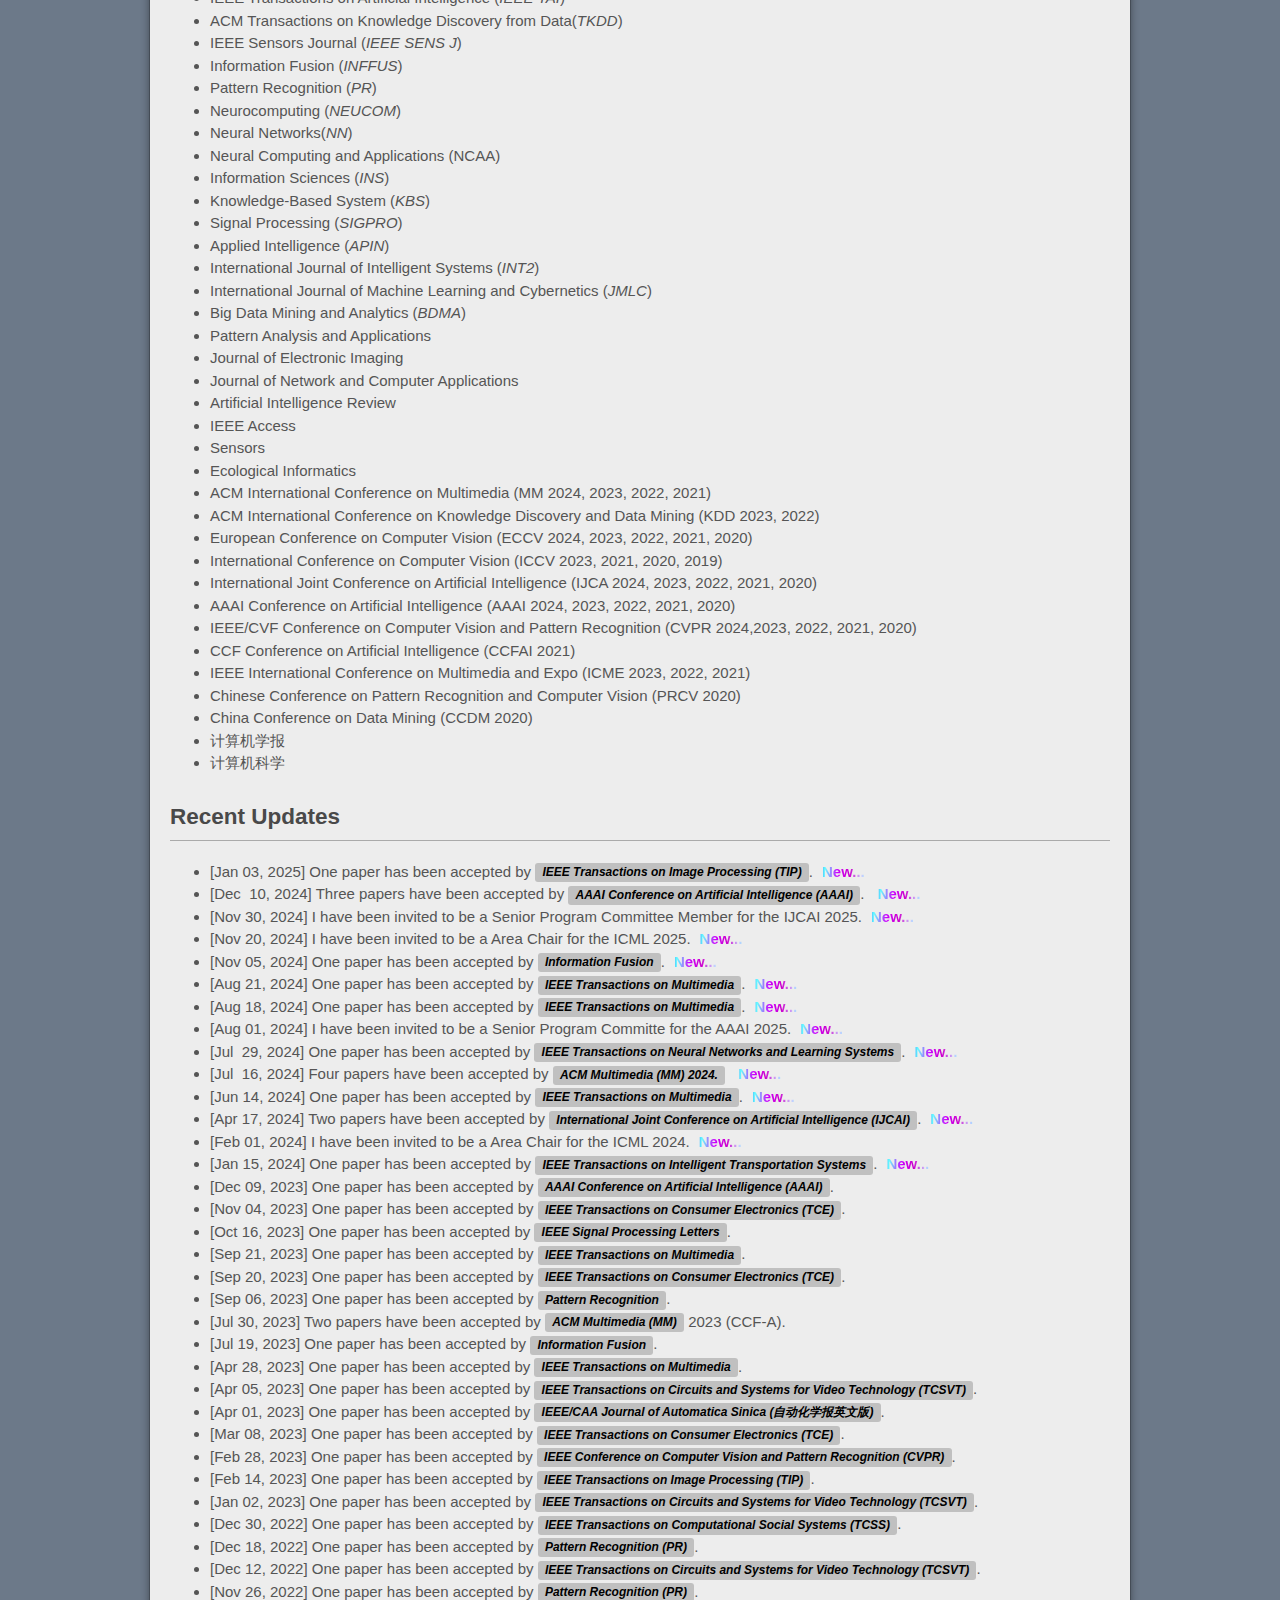
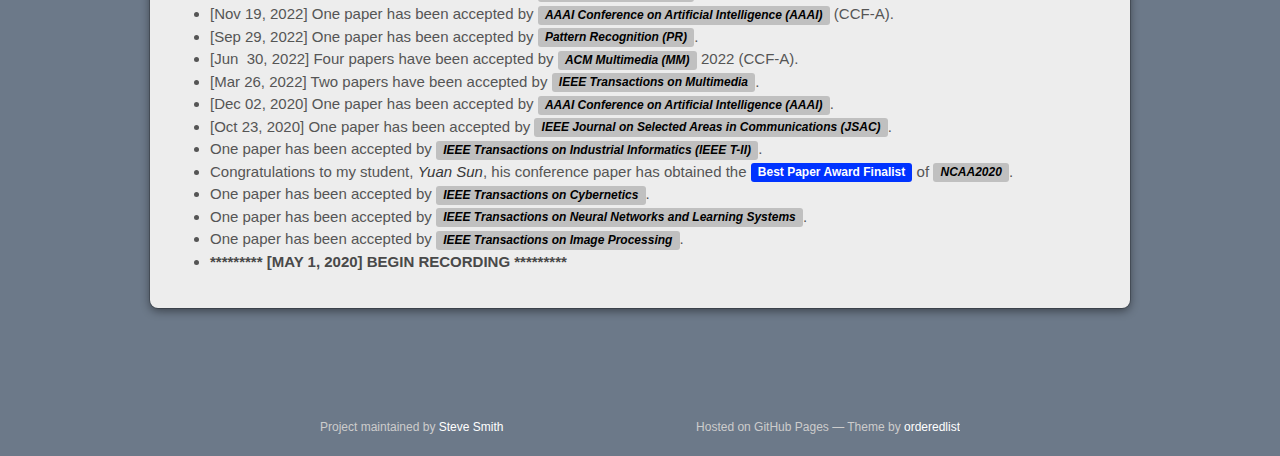
==== commit badfe083: "Update index.html" ====
--- a/index.html
+++ b/index.html
@@ -126,7 +126,7 @@
 <h2 id="recent-updates">Recent Updates</h2>
 <hr />
 <ul>      
-        <li>[Jan 05, 2025] One paper has been accepted by <a class="label label-primary-paper">IEEE Transactions on Image Processing (TIP)</a>.<a class="label  label-primary-level">New...</a></li>
+        <li>[Jan 03, 2025] One paper has been accepted by <a class="label label-primary-paper">IEEE Transactions on Image Processing (TIP)</a>.<a class="label  label-primary-level">New...</a></li>
 
         <li> [Dec&nbsp; 10, 2024] Three papers have been accepted by <a class="label label-primary-paper"> AAAI Conference on Artificial Intelligence (AAAI)</a>. <a class="label  label-primary-level">New...</a></li> 
 
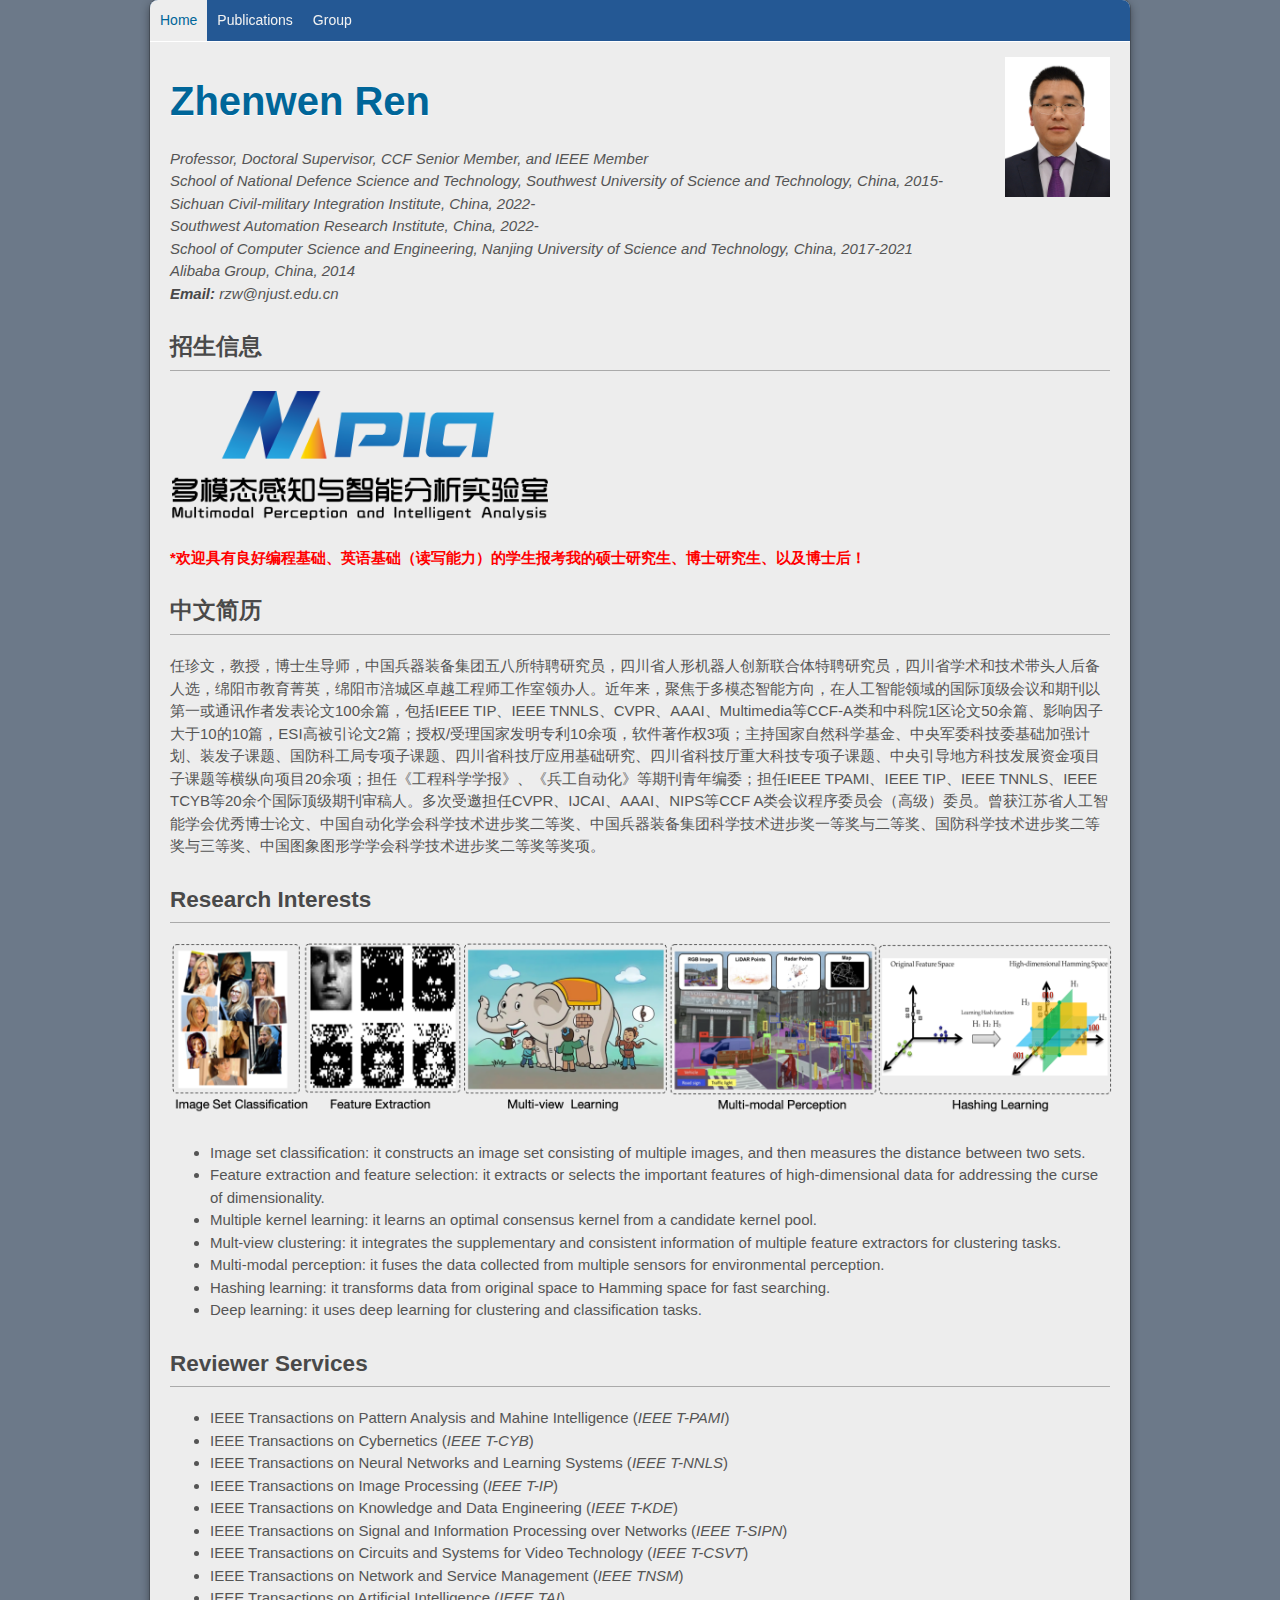
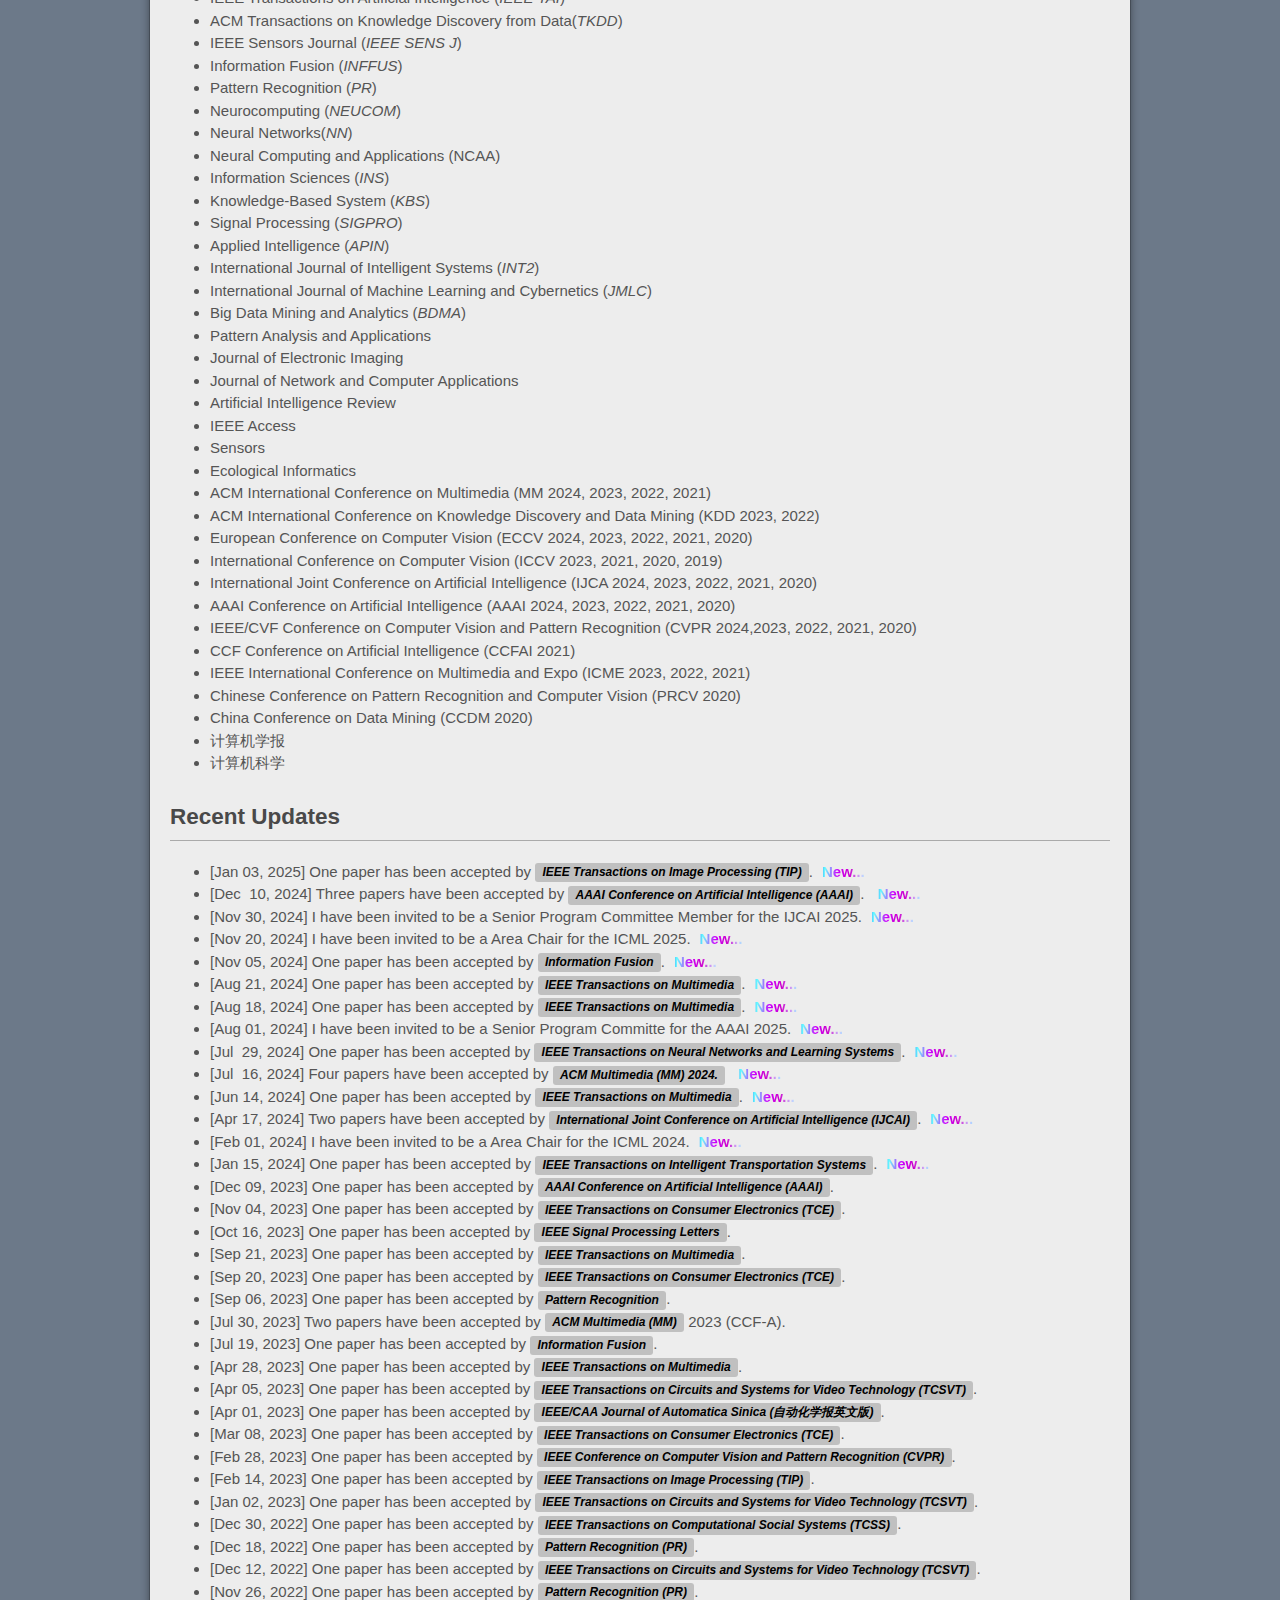
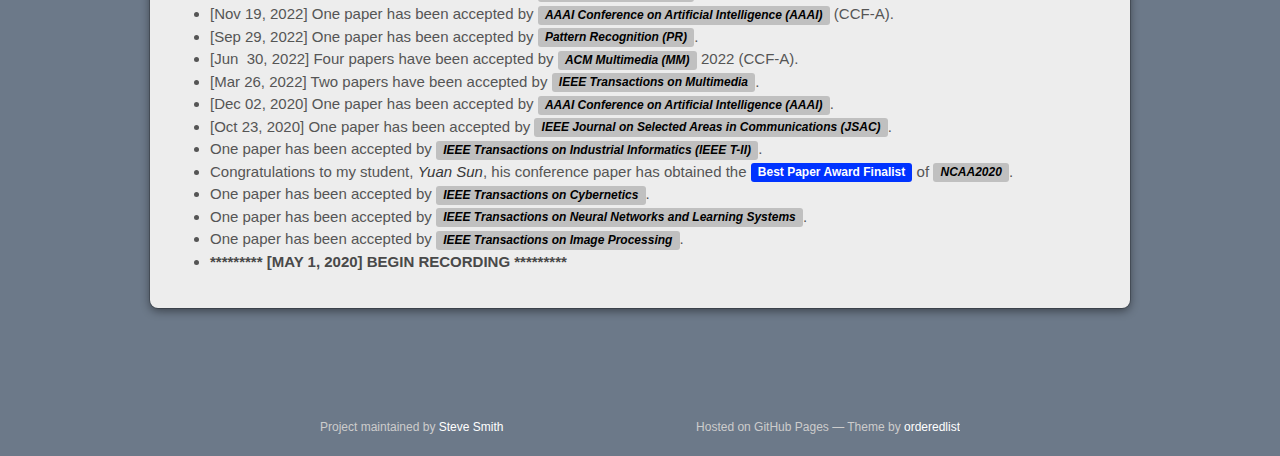
==== commit 8477d5fa: "Update index.html" ====
--- a/index.html
+++ b/index.html
@@ -60,7 +60,7 @@
    <b><font color="red">*欢迎具有良好编程基础、英语基础（读写能力）的学生报考我的硕士研究生、博士研究生、以及博士后！</font></b>
 <h2 id="review">中文简历</h2>
 <hr />
-任珍文，教授，博士生导师，中国兵器装备集团五八所特聘研究员，四川省人形机器人创新联合体特聘研究员，四川省军民融合研究院数据资源中心副主任，四川省学术和技术带头人后备人选，绵阳市教育菁英，绵阳市涪城区卓越工程师工作室领办人。近年来，聚焦于多模态智能方向，在人工智能领域的国际顶级会议和期刊以第一或通讯作者发表论文100余篇，包括IEEE TIP、IEEE TNNLS、CVPR、AAAI、Multimedia等CCF-A类和中科院1区论文50余篇、影响因子大于10的10篇，ESI高被引论文2篇；授权/受理国家发明专利10余项，软件著作权3项；主持国家自然科学基金、中央军委科技委基础加强计划、装发子课题、国防科工局专项子课题、四川省科技厅应用基础研究、四川省科技厅重大科技专项子课题、中央引导地方科技发展资金项目子课题等横纵向项目20余项；担任《工程科学学报》、《兵工自动化》等期刊青年编委；担任IEEE TPAMI、IEEE TIP、IEEE TNNLS、IEEE TCYB等20余个国际顶级期刊审稿人。多次受邀担任CVPR、IJCAI、AAAI、NIPS等CCF A类会议程序委员会（高级）委员。曾获江苏省人工智能学会优秀博士论文、中国自动化学会科学技术进步奖二等奖、中国兵器装备集团科学技术进步奖一等奖与二等奖、国防科学技术进步奖二等奖与三等奖、中国图象图形学学会科学技术进步奖二等奖等奖项。
+任珍文，教授，博士生导师，中国兵器装备集团五八所特聘研究员，四川省人形机器人创新联合体特聘研究员，四川省学术和技术带头人后备人选，绵阳市教育菁英，绵阳市涪城区卓越工程师工作室领办人。近年来，聚焦于多模态智能方向，在人工智能领域的国际顶级会议和期刊以第一或通讯作者发表论文100余篇，包括IEEE TIP、IEEE TNNLS、CVPR、AAAI、Multimedia等CCF-A类和中科院1区论文50余篇、影响因子大于10的10篇，ESI高被引论文2篇；授权/受理国家发明专利10余项，软件著作权3项；主持国家自然科学基金、中央军委科技委基础加强计划、装发子课题、国防科工局专项子课题、四川省科技厅应用基础研究、四川省科技厅重大科技专项子课题、中央引导地方科技发展资金项目子课题等横纵向项目20余项；担任《工程科学学报》、《兵工自动化》等期刊青年编委；担任IEEE TPAMI、IEEE TIP、IEEE TNNLS、IEEE TCYB等20余个国际顶级期刊审稿人。多次受邀担任CVPR、IJCAI、AAAI、NIPS等CCF A类会议程序委员会（高级）委员。曾获江苏省人工智能学会优秀博士论文、中国自动化学会科学技术进步奖二等奖、中国兵器装备集团科学技术进步奖一等奖与二等奖、国防科学技术进步奖二等奖与三等奖、中国图象图形学学会科学技术进步奖二等奖等奖项。
 <h2 id="research-focus">Research Interests</h2>
 <hr />
 <p><img style="margin:2 px; padding: 0px 20px 0px 2px;display:bolck;" src="home.png" width="100%" />  <br /></p>
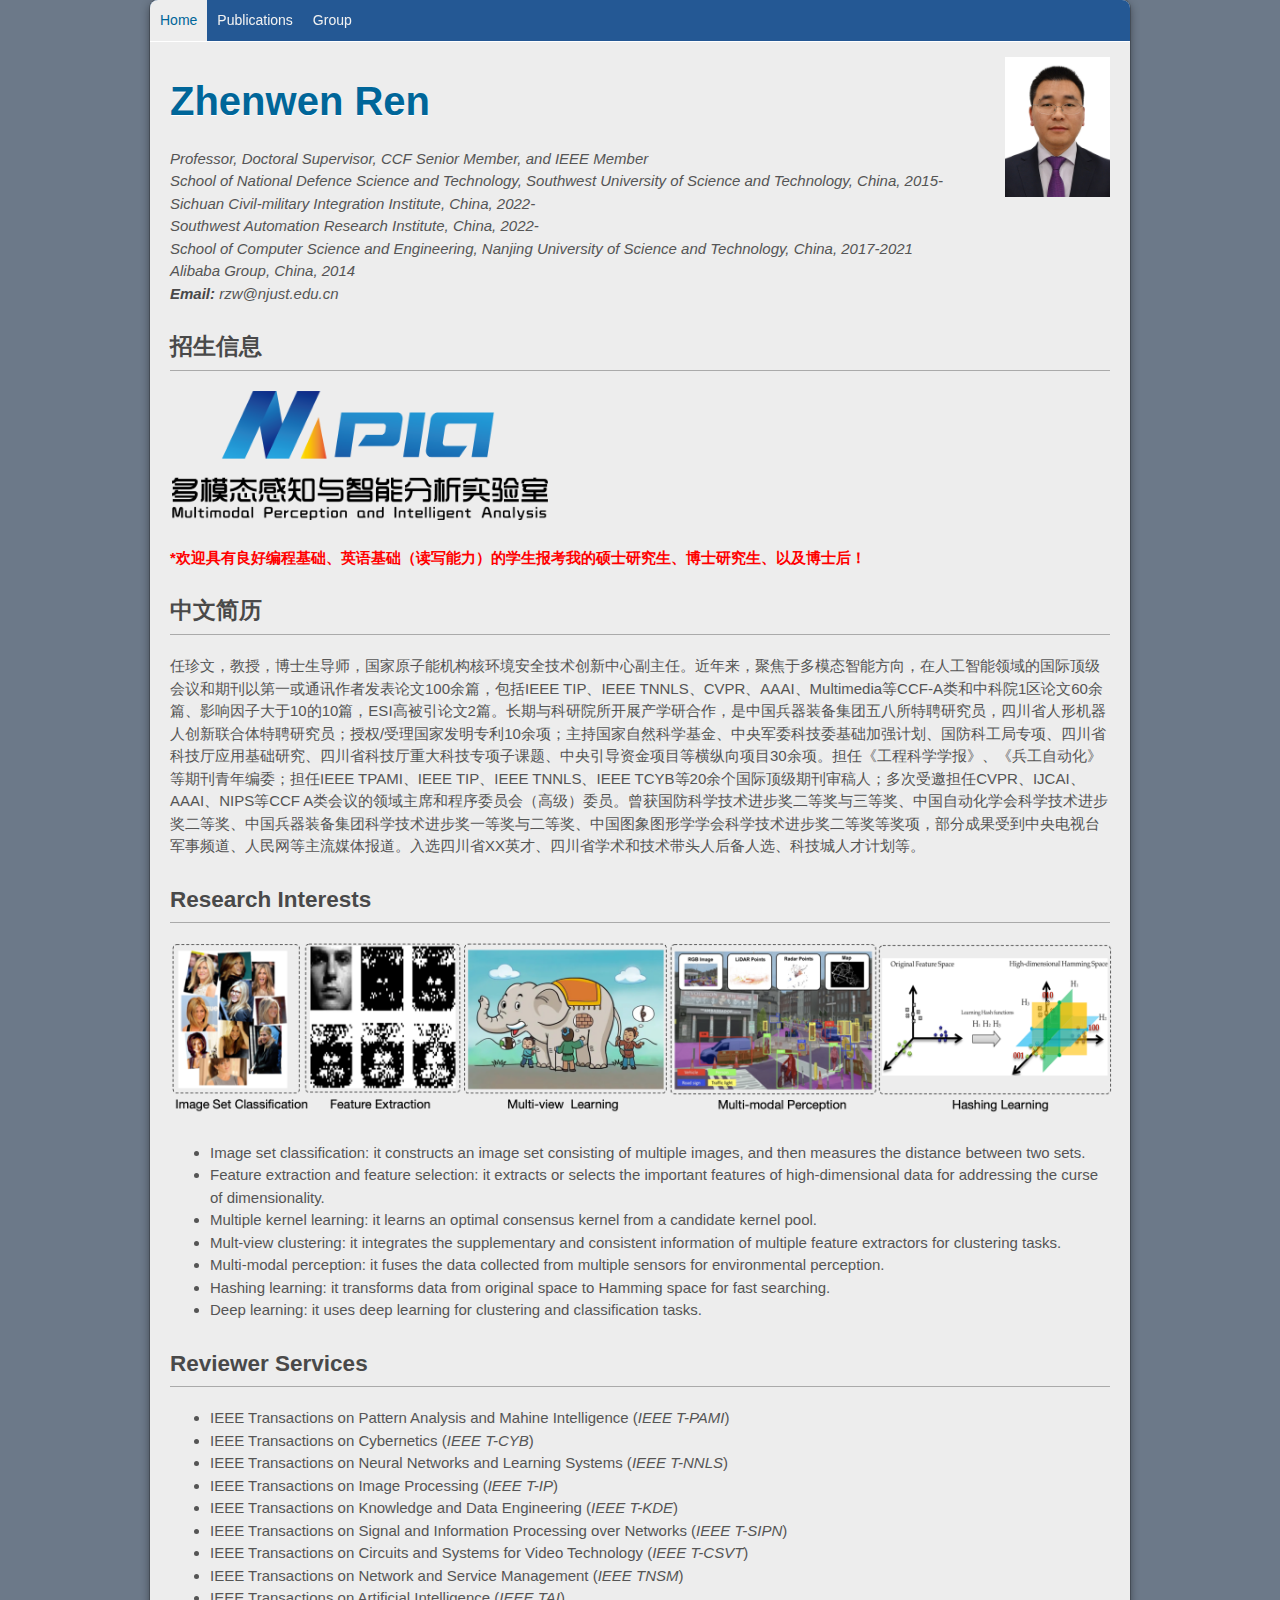
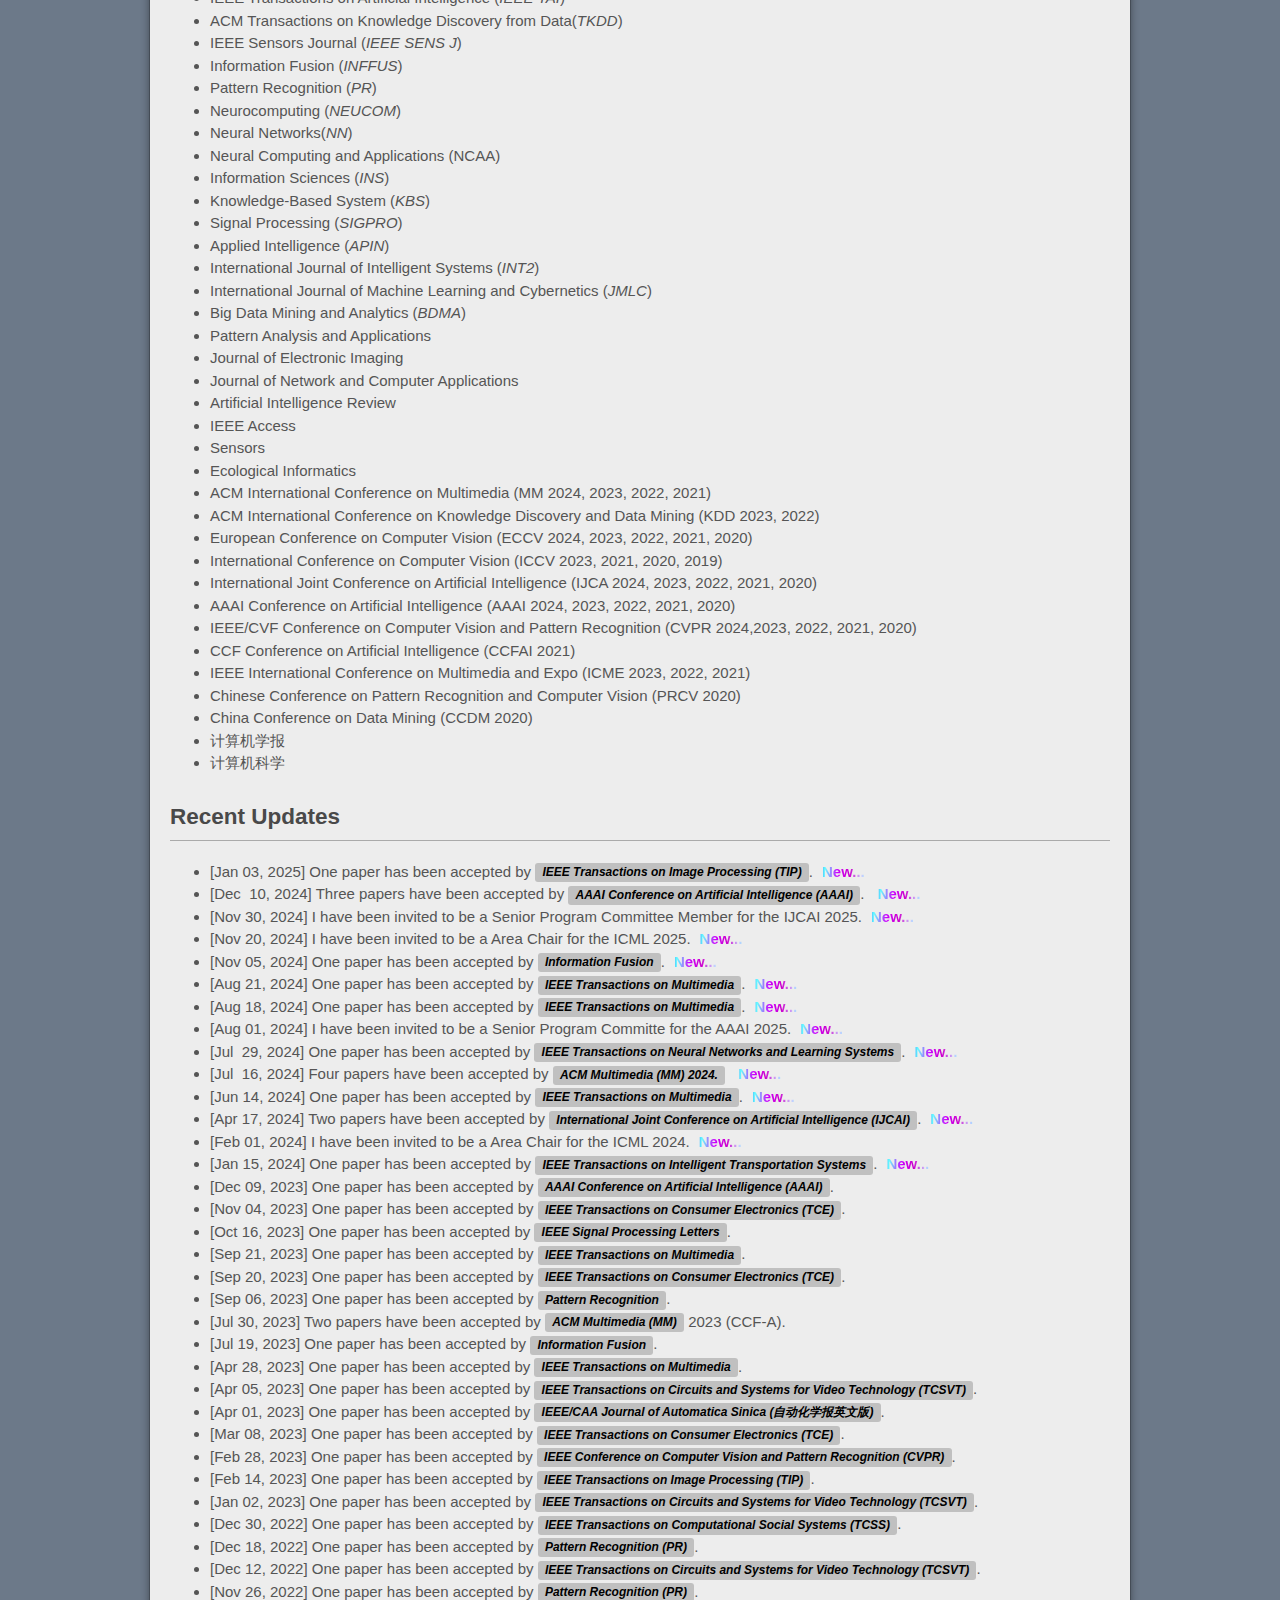
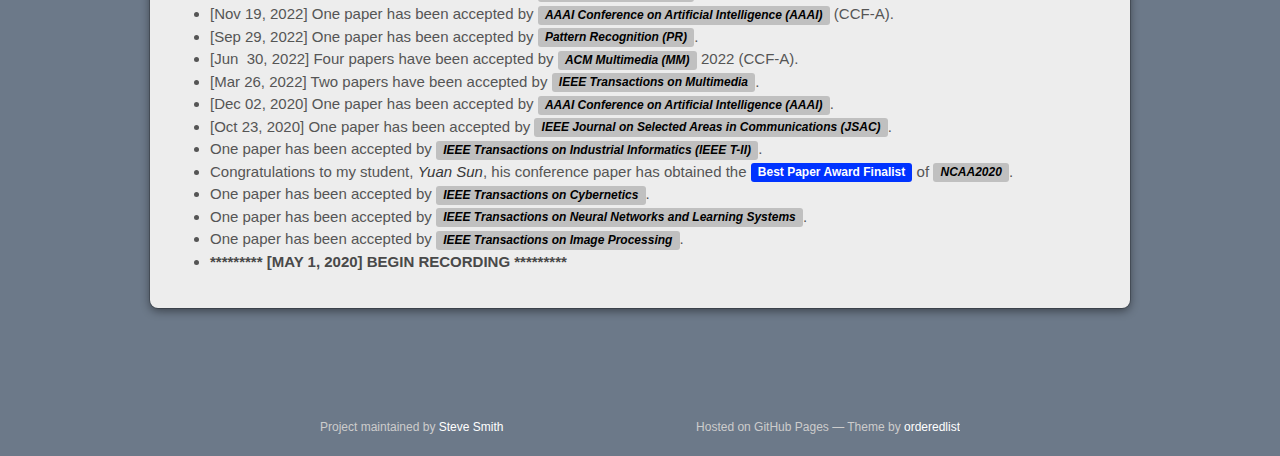
==== commit c0826298: "Update index.html" ====
--- a/index.html
+++ b/index.html
@@ -60,7 +60,7 @@
    <b><font color="red">*欢迎具有良好编程基础、英语基础（读写能力）的学生报考我的硕士研究生、博士研究生、以及博士后！</font></b>
 <h2 id="review">中文简历</h2>
 <hr />
-任珍文，教授，博士生导师，中国兵器装备集团五八所特聘研究员，四川省人形机器人创新联合体特聘研究员，四川省学术和技术带头人后备人选，绵阳市教育菁英，绵阳市涪城区卓越工程师工作室领办人。近年来，聚焦于多模态智能方向，在人工智能领域的国际顶级会议和期刊以第一或通讯作者发表论文100余篇，包括IEEE TIP、IEEE TNNLS、CVPR、AAAI、Multimedia等CCF-A类和中科院1区论文50余篇、影响因子大于10的10篇，ESI高被引论文2篇；授权/受理国家发明专利10余项，软件著作权3项；主持国家自然科学基金、中央军委科技委基础加强计划、装发子课题、国防科工局专项子课题、四川省科技厅应用基础研究、四川省科技厅重大科技专项子课题、中央引导地方科技发展资金项目子课题等横纵向项目20余项；担任《工程科学学报》、《兵工自动化》等期刊青年编委；担任IEEE TPAMI、IEEE TIP、IEEE TNNLS、IEEE TCYB等20余个国际顶级期刊审稿人。多次受邀担任CVPR、IJCAI、AAAI、NIPS等CCF A类会议程序委员会（高级）委员。曾获江苏省人工智能学会优秀博士论文、中国自动化学会科学技术进步奖二等奖、中国兵器装备集团科学技术进步奖一等奖与二等奖、国防科学技术进步奖二等奖与三等奖、中国图象图形学学会科学技术进步奖二等奖等奖项。
+任珍文，教授，博士生导师，国家原子能机构核环境安全技术创新中心副主任。近年来，聚焦于多模态智能方向，在人工智能领域的国际顶级会议和期刊以第一或通讯作者发表论文100余篇，包括IEEE TIP、IEEE TNNLS、CVPR、AAAI、Multimedia等CCF-A类和中科院1区论文60余篇、影响因子大于10的10篇，ESI高被引论文2篇。长期与科研院所开展产学研合作，是中国兵器装备集团五八所特聘研究员，四川省人形机器人创新联合体特聘研究员；授权/受理国家发明专利10余项；主持国家自然科学基金、中央军委科技委基础加强计划、国防科工局专项、四川省科技厅应用基础研究、四川省科技厅重大科技专项子课题、中央引导资金项目等横纵向项目30余项。担任《工程科学学报》、《兵工自动化》等期刊青年编委；担任IEEE TPAMI、IEEE TIP、IEEE TNNLS、IEEE TCYB等20余个国际顶级期刊审稿人；多次受邀担任CVPR、IJCAI、AAAI、NIPS等CCF A类会议的领域主席和程序委员会（高级）委员。曾获国防科学技术进步奖二等奖与三等奖、中国自动化学会科学技术进步奖二等奖、中国兵器装备集团科学技术进步奖一等奖与二等奖、中国图象图形学学会科学技术进步奖二等奖等奖项，部分成果受到中央电视台军事频道、人民网等主流媒体报道。入选四川省XX英才、四川省学术和技术带头人后备人选、科技城人才计划等。
 <h2 id="research-focus">Research Interests</h2>
 <hr />
 <p><img style="margin:2 px; padding: 0px 20px 0px 2px;display:bolck;" src="home.png" width="100%" />  <br /></p>
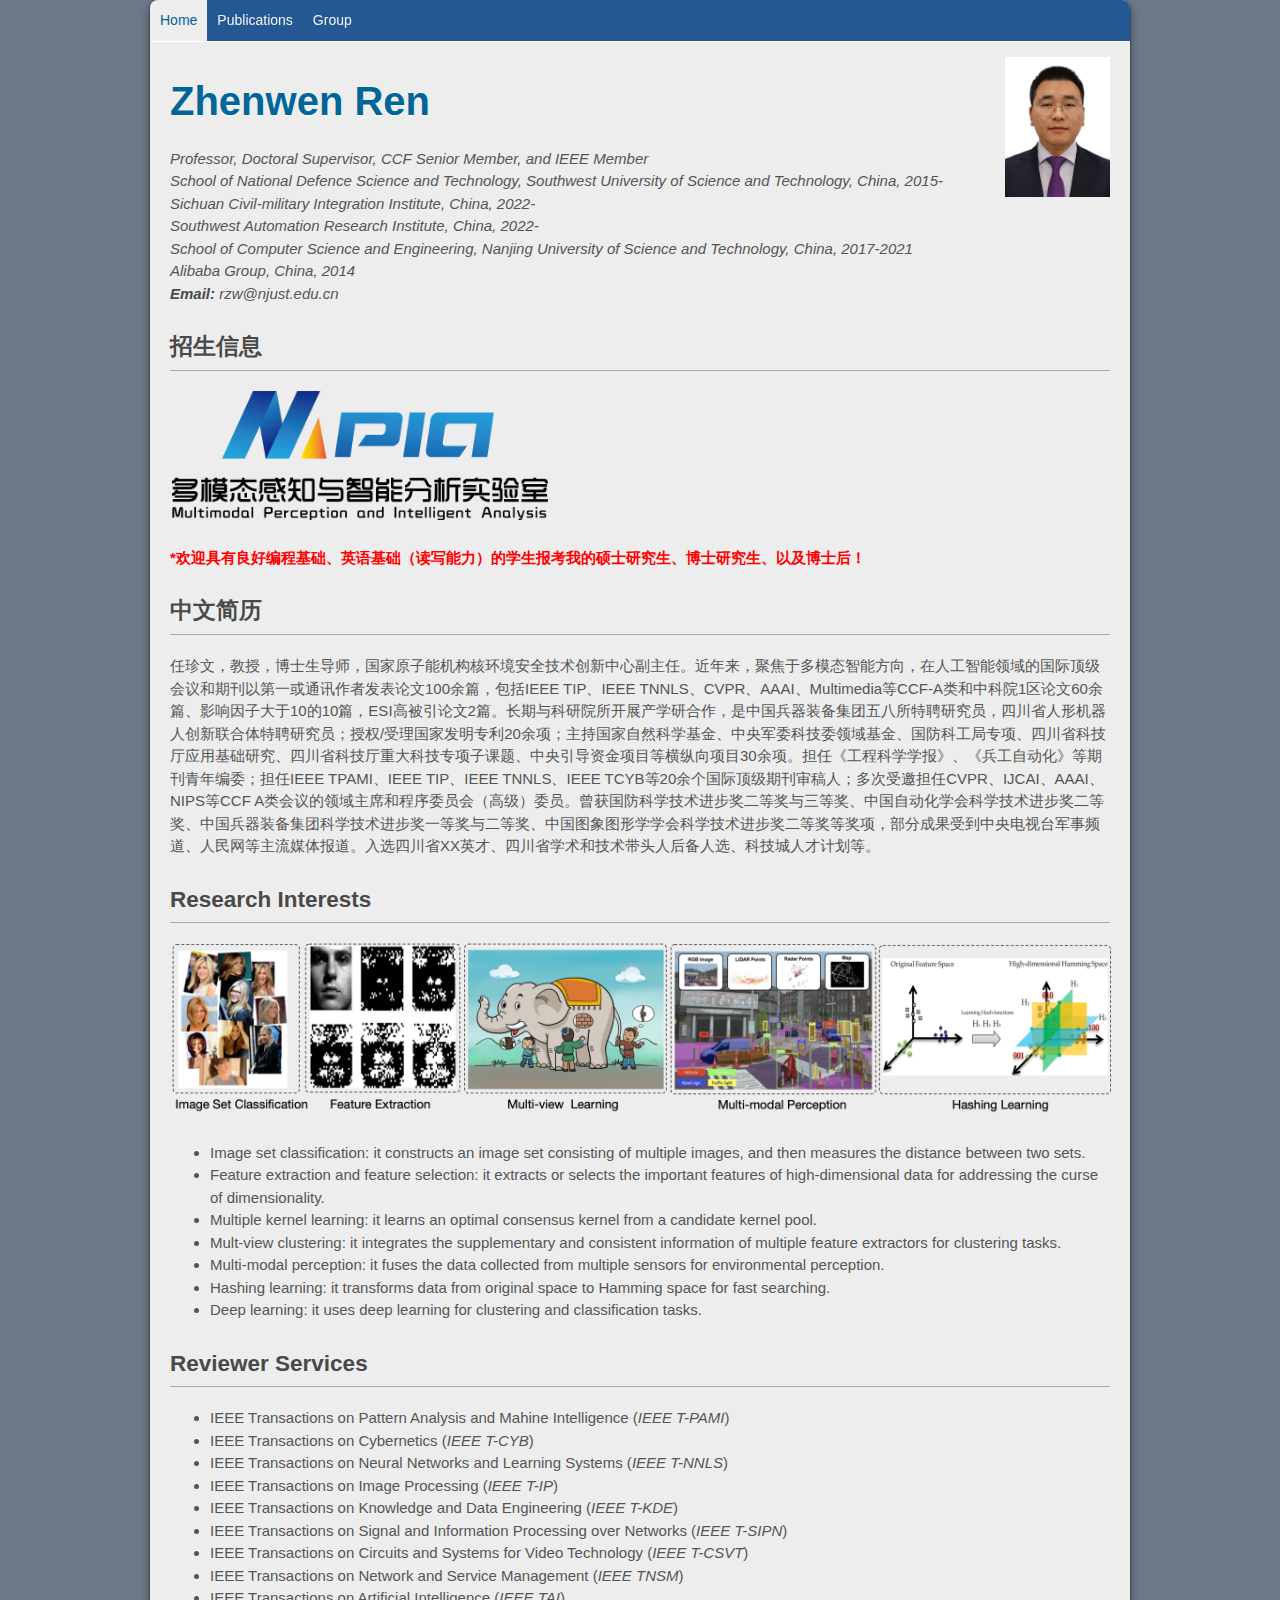
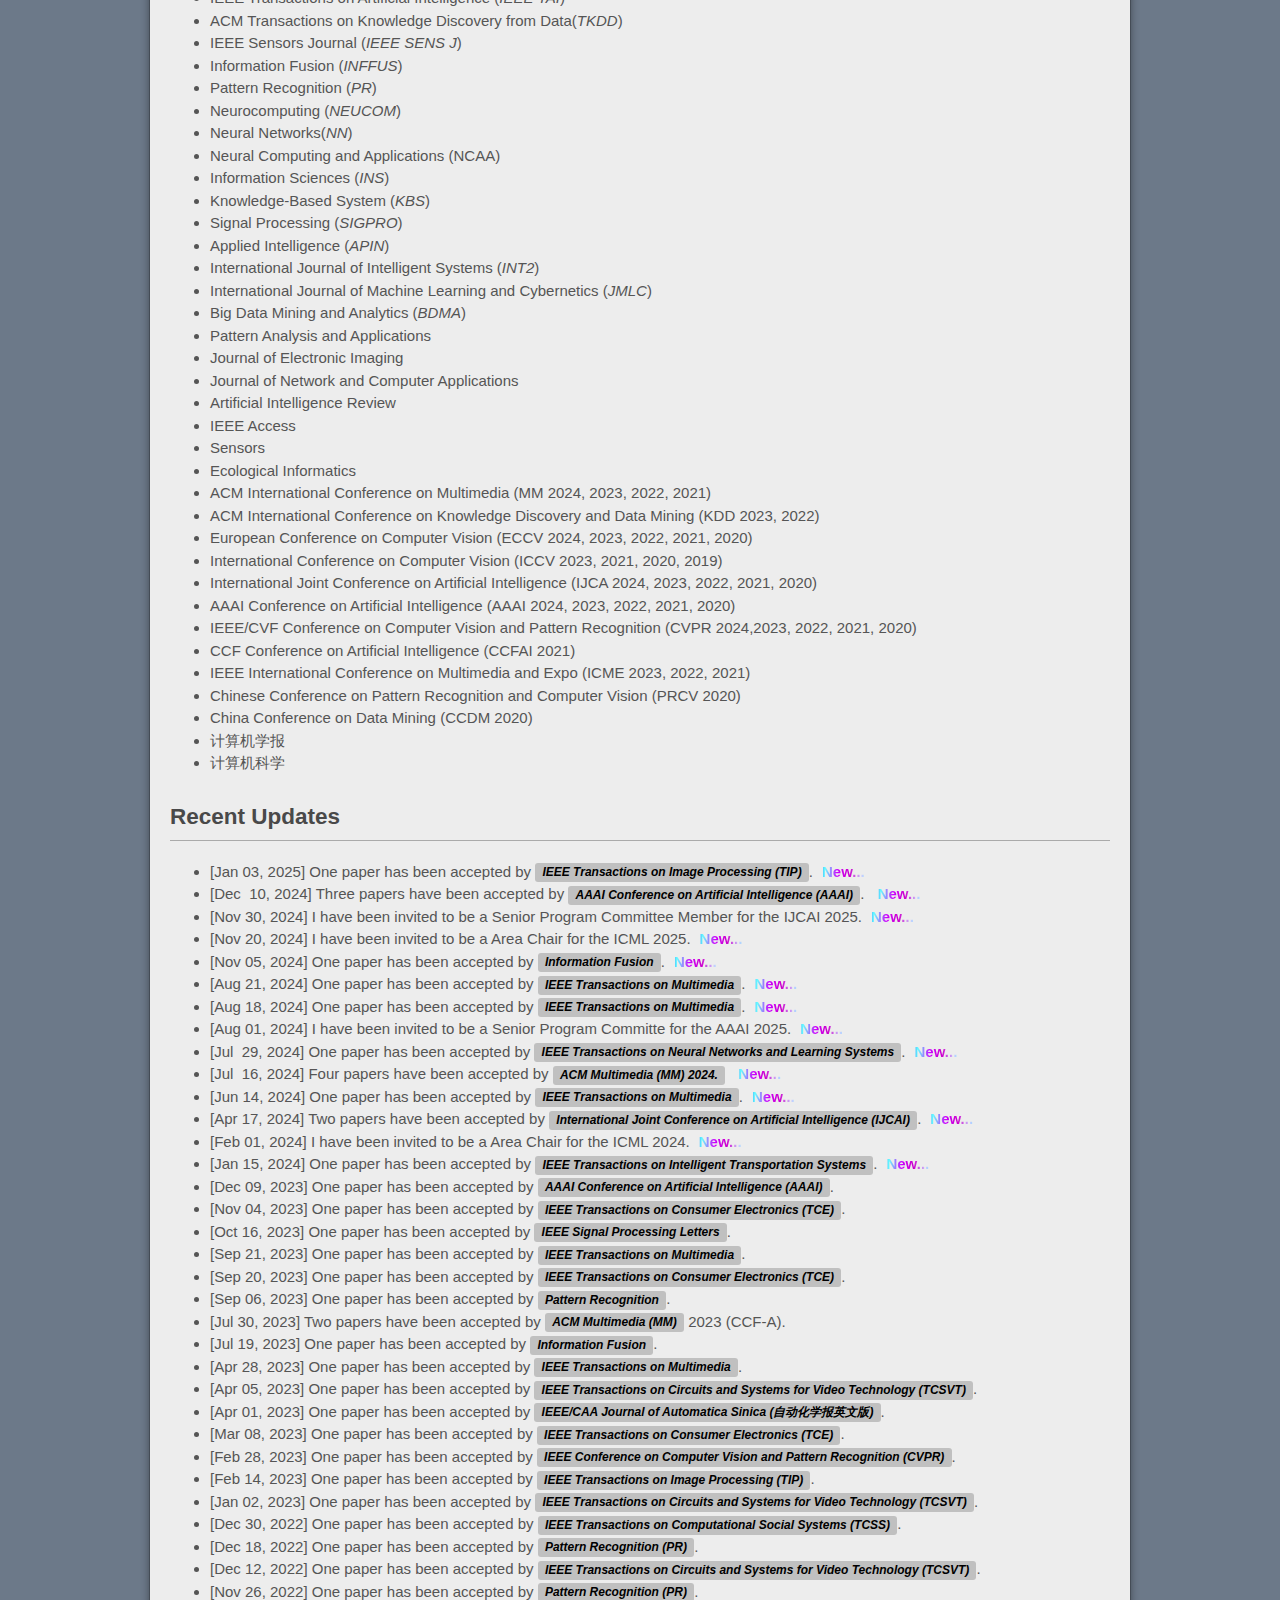
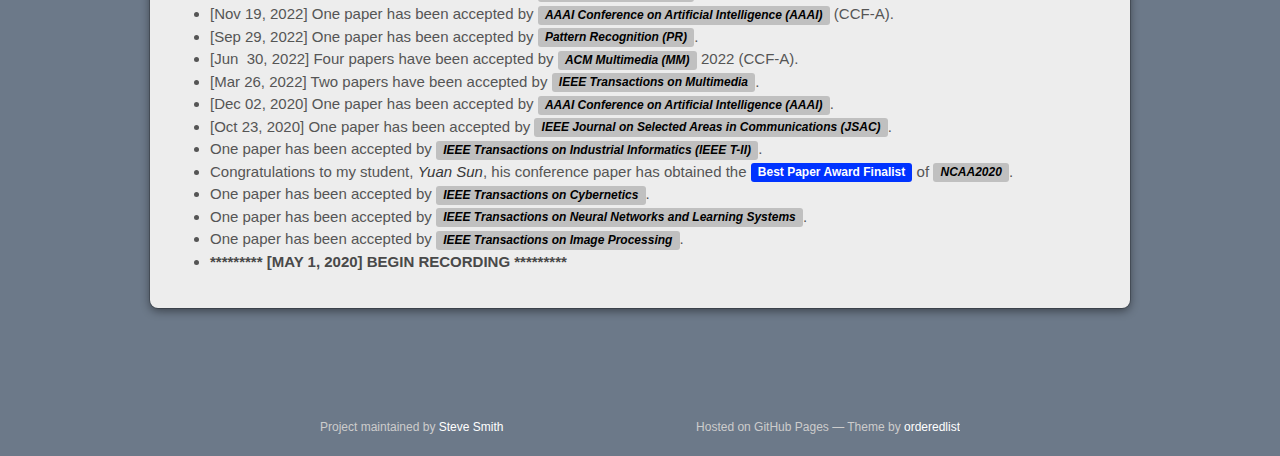
==== commit fe85e65b: "Update index.html" ====
--- a/index.html
+++ b/index.html
@@ -60,7 +60,7 @@
    <b><font color="red">*欢迎具有良好编程基础、英语基础（读写能力）的学生报考我的硕士研究生、博士研究生、以及博士后！</font></b>
 <h2 id="review">中文简历</h2>
 <hr />
-任珍文，教授，博士生导师，国家原子能机构核环境安全技术创新中心副主任。近年来，聚焦于多模态智能方向，在人工智能领域的国际顶级会议和期刊以第一或通讯作者发表论文100余篇，包括IEEE TIP、IEEE TNNLS、CVPR、AAAI、Multimedia等CCF-A类和中科院1区论文60余篇、影响因子大于10的10篇，ESI高被引论文2篇。长期与科研院所开展产学研合作，是中国兵器装备集团五八所特聘研究员，四川省人形机器人创新联合体特聘研究员；授权/受理国家发明专利10余项；主持国家自然科学基金、中央军委科技委基础加强计划、国防科工局专项、四川省科技厅应用基础研究、四川省科技厅重大科技专项子课题、中央引导资金项目等横纵向项目30余项。担任《工程科学学报》、《兵工自动化》等期刊青年编委；担任IEEE TPAMI、IEEE TIP、IEEE TNNLS、IEEE TCYB等20余个国际顶级期刊审稿人；多次受邀担任CVPR、IJCAI、AAAI、NIPS等CCF A类会议的领域主席和程序委员会（高级）委员。曾获国防科学技术进步奖二等奖与三等奖、中国自动化学会科学技术进步奖二等奖、中国兵器装备集团科学技术进步奖一等奖与二等奖、中国图象图形学学会科学技术进步奖二等奖等奖项，部分成果受到中央电视台军事频道、人民网等主流媒体报道。入选四川省XX英才、四川省学术和技术带头人后备人选、科技城人才计划等。
+任珍文，教授，博士生导师，国家原子能机构核环境安全技术创新中心副主任。近年来，聚焦于多模态智能方向，在人工智能领域的国际顶级会议和期刊以第一或通讯作者发表论文100余篇，包括IEEE TIP、IEEE TNNLS、CVPR、AAAI、Multimedia等CCF-A类和中科院1区论文60余篇、影响因子大于10的10篇，ESI高被引论文2篇。长期与科研院所开展产学研合作，是中国兵器装备集团五八所特聘研究员，四川省人形机器人创新联合体特聘研究员；授权/受理国家发明专利20余项；主持国家自然科学基金、中央军委科技委领域基金、国防科工局专项、四川省科技厅应用基础研究、四川省科技厅重大科技专项子课题、中央引导资金项目等横纵向项目30余项。担任《工程科学学报》、《兵工自动化》等期刊青年编委；担任IEEE TPAMI、IEEE TIP、IEEE TNNLS、IEEE TCYB等20余个国际顶级期刊审稿人；多次受邀担任CVPR、IJCAI、AAAI、NIPS等CCF A类会议的领域主席和程序委员会（高级）委员。曾获国防科学技术进步奖二等奖与三等奖、中国自动化学会科学技术进步奖二等奖、中国兵器装备集团科学技术进步奖一等奖与二等奖、中国图象图形学学会科学技术进步奖二等奖等奖项，部分成果受到中央电视台军事频道、人民网等主流媒体报道。入选四川省XX英才、四川省学术和技术带头人后备人选、科技城人才计划等。
 <h2 id="research-focus">Research Interests</h2>
 <hr />
 <p><img style="margin:2 px; padding: 0px 20px 0px 2px;display:bolck;" src="home.png" width="100%" />  <br /></p>
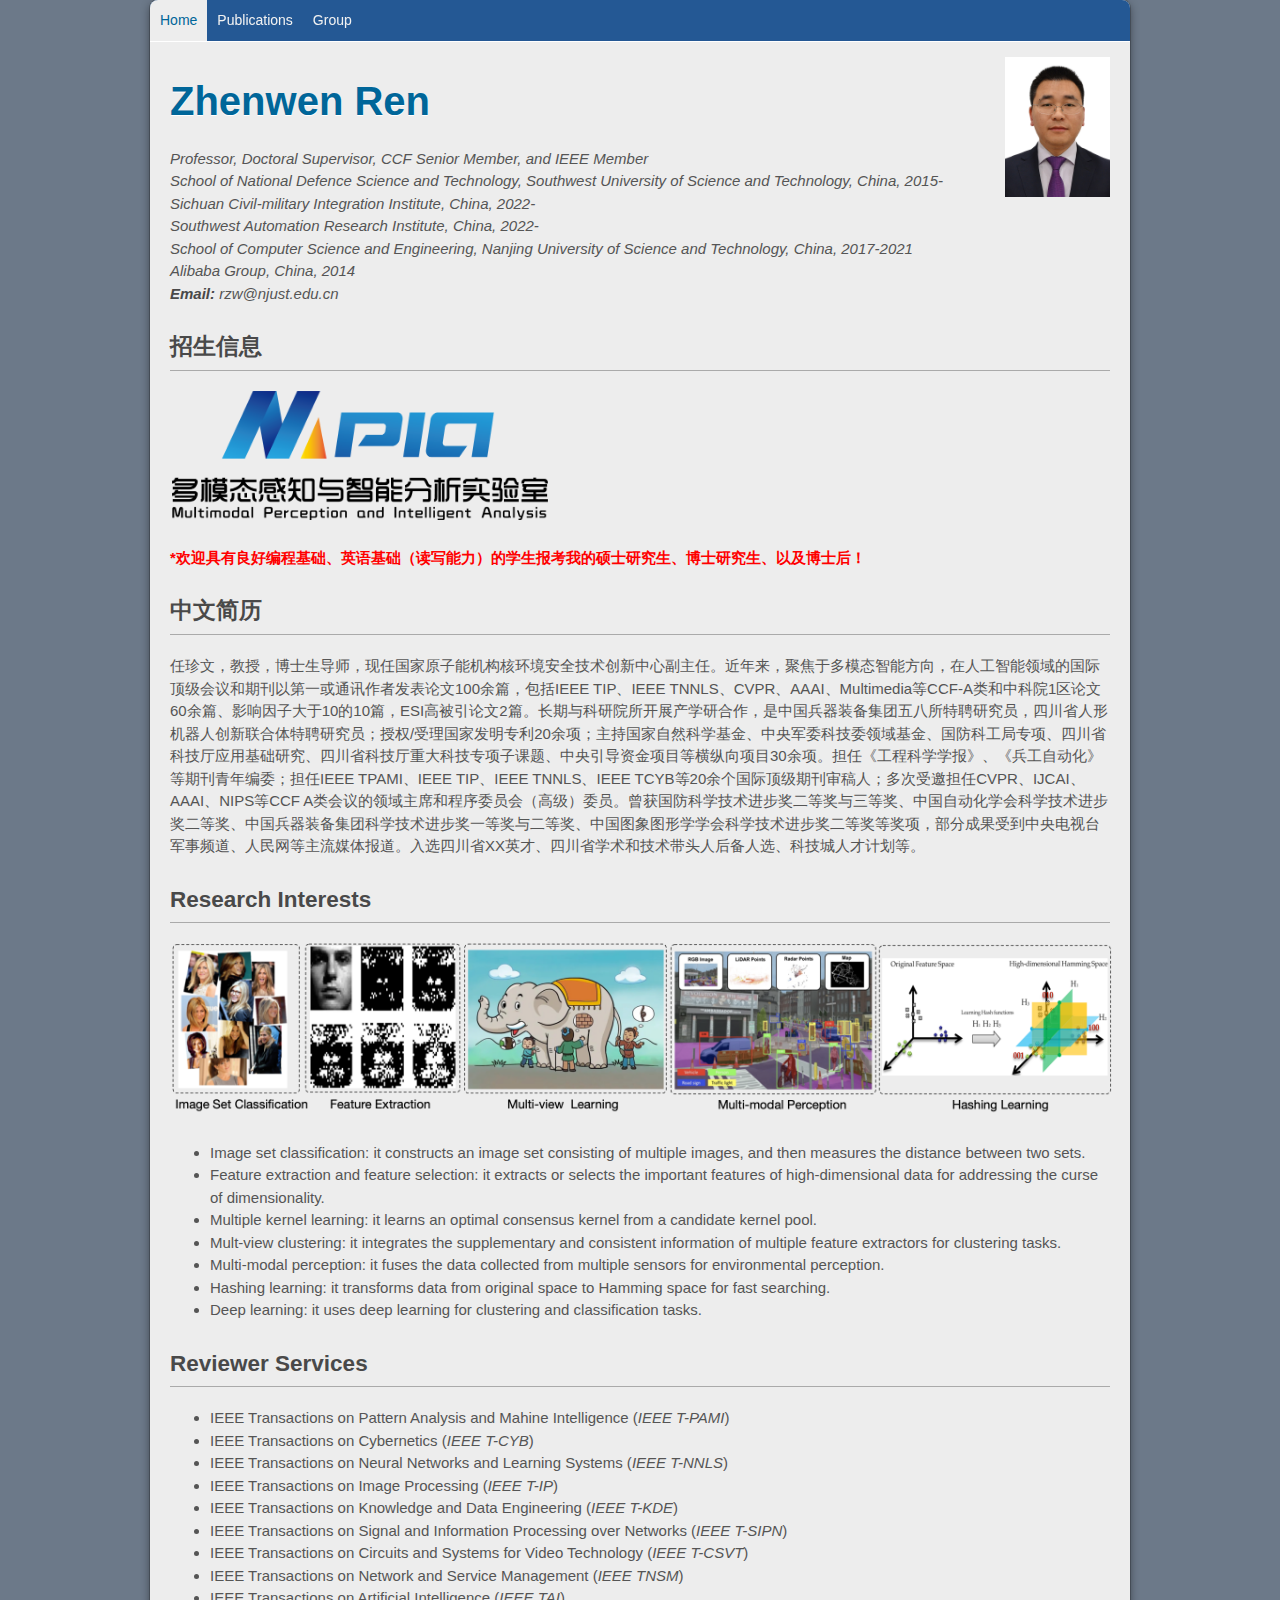
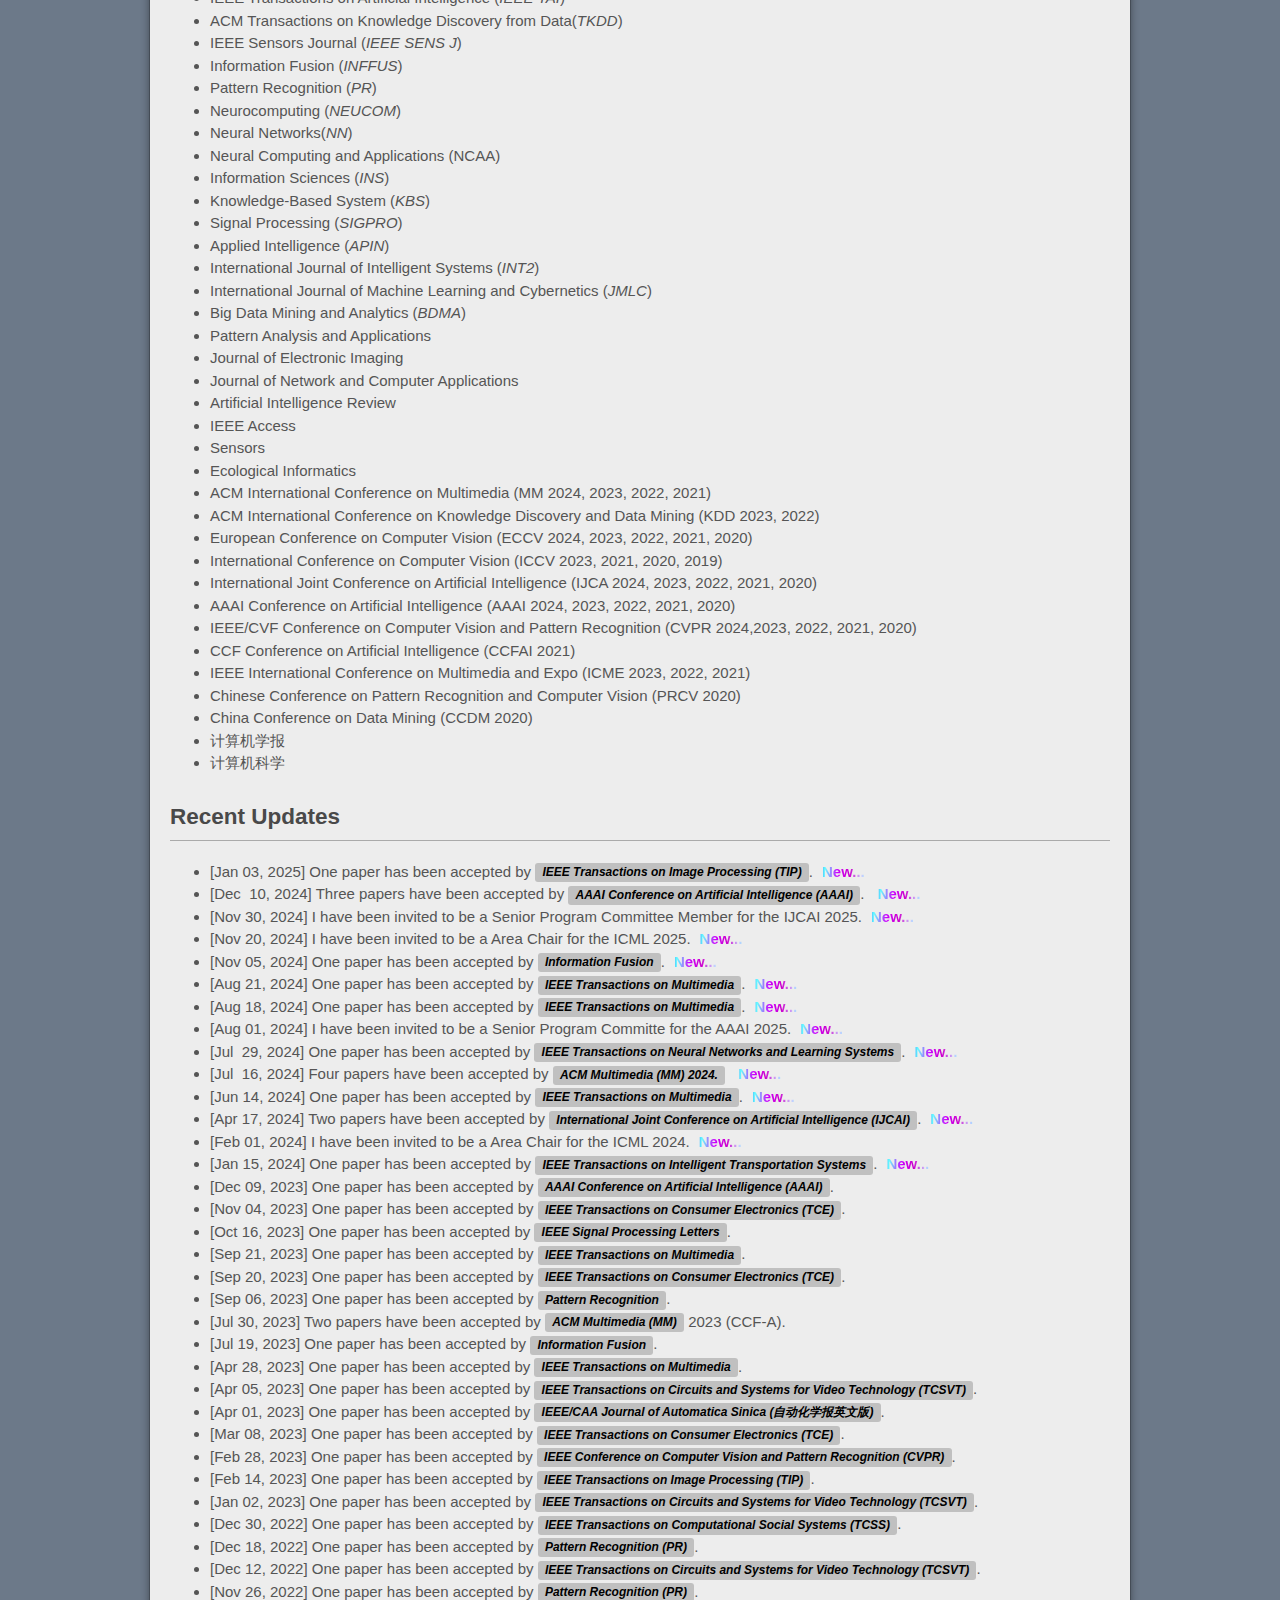
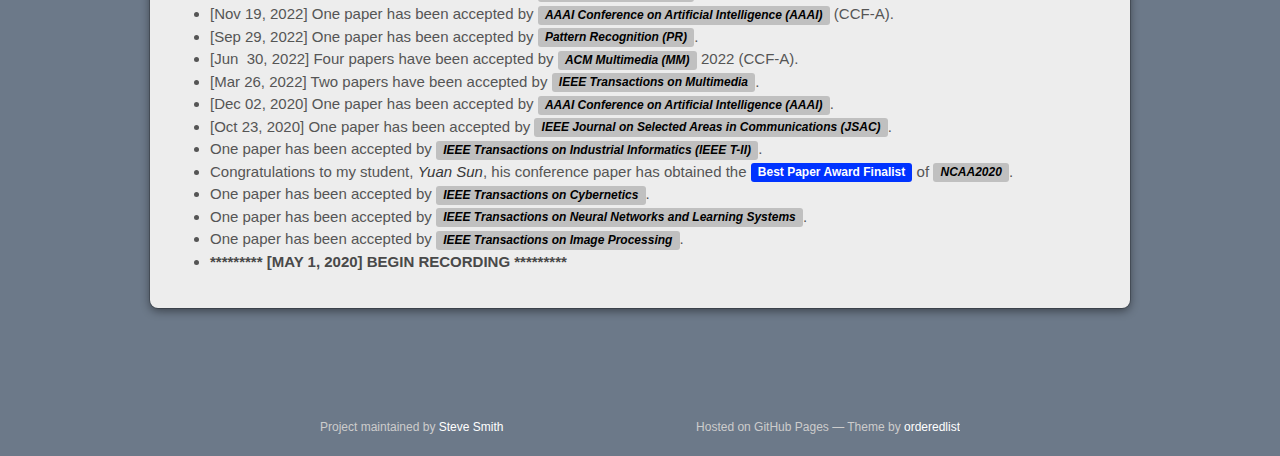
==== commit 55de49de: "Update index.html" ====
--- a/index.html
+++ b/index.html
@@ -60,7 +60,7 @@
    <b><font color="red">*欢迎具有良好编程基础、英语基础（读写能力）的学生报考我的硕士研究生、博士研究生、以及博士后！</font></b>
 <h2 id="review">中文简历</h2>
 <hr />
-任珍文，教授，博士生导师，国家原子能机构核环境安全技术创新中心副主任。近年来，聚焦于多模态智能方向，在人工智能领域的国际顶级会议和期刊以第一或通讯作者发表论文100余篇，包括IEEE TIP、IEEE TNNLS、CVPR、AAAI、Multimedia等CCF-A类和中科院1区论文60余篇、影响因子大于10的10篇，ESI高被引论文2篇。长期与科研院所开展产学研合作，是中国兵器装备集团五八所特聘研究员，四川省人形机器人创新联合体特聘研究员；授权/受理国家发明专利20余项；主持国家自然科学基金、中央军委科技委领域基金、国防科工局专项、四川省科技厅应用基础研究、四川省科技厅重大科技专项子课题、中央引导资金项目等横纵向项目30余项。担任《工程科学学报》、《兵工自动化》等期刊青年编委；担任IEEE TPAMI、IEEE TIP、IEEE TNNLS、IEEE TCYB等20余个国际顶级期刊审稿人；多次受邀担任CVPR、IJCAI、AAAI、NIPS等CCF A类会议的领域主席和程序委员会（高级）委员。曾获国防科学技术进步奖二等奖与三等奖、中国自动化学会科学技术进步奖二等奖、中国兵器装备集团科学技术进步奖一等奖与二等奖、中国图象图形学学会科学技术进步奖二等奖等奖项，部分成果受到中央电视台军事频道、人民网等主流媒体报道。入选四川省XX英才、四川省学术和技术带头人后备人选、科技城人才计划等。
+任珍文，教授，博士生导师，现任国家原子能机构核环境安全技术创新中心副主任。近年来，聚焦于多模态智能方向，在人工智能领域的国际顶级会议和期刊以第一或通讯作者发表论文100余篇，包括IEEE TIP、IEEE TNNLS、CVPR、AAAI、Multimedia等CCF-A类和中科院1区论文60余篇、影响因子大于10的10篇，ESI高被引论文2篇。长期与科研院所开展产学研合作，是中国兵器装备集团五八所特聘研究员，四川省人形机器人创新联合体特聘研究员；授权/受理国家发明专利20余项；主持国家自然科学基金、中央军委科技委领域基金、国防科工局专项、四川省科技厅应用基础研究、四川省科技厅重大科技专项子课题、中央引导资金项目等横纵向项目30余项。担任《工程科学学报》、《兵工自动化》等期刊青年编委；担任IEEE TPAMI、IEEE TIP、IEEE TNNLS、IEEE TCYB等20余个国际顶级期刊审稿人；多次受邀担任CVPR、IJCAI、AAAI、NIPS等CCF A类会议的领域主席和程序委员会（高级）委员。曾获国防科学技术进步奖二等奖与三等奖、中国自动化学会科学技术进步奖二等奖、中国兵器装备集团科学技术进步奖一等奖与二等奖、中国图象图形学学会科学技术进步奖二等奖等奖项，部分成果受到中央电视台军事频道、人民网等主流媒体报道。入选四川省XX英才、四川省学术和技术带头人后备人选、科技城人才计划等。
 <h2 id="research-focus">Research Interests</h2>
 <hr />
 <p><img style="margin:2 px; padding: 0px 20px 0px 2px;display:bolck;" src="home.png" width="100%" />  <br /></p>
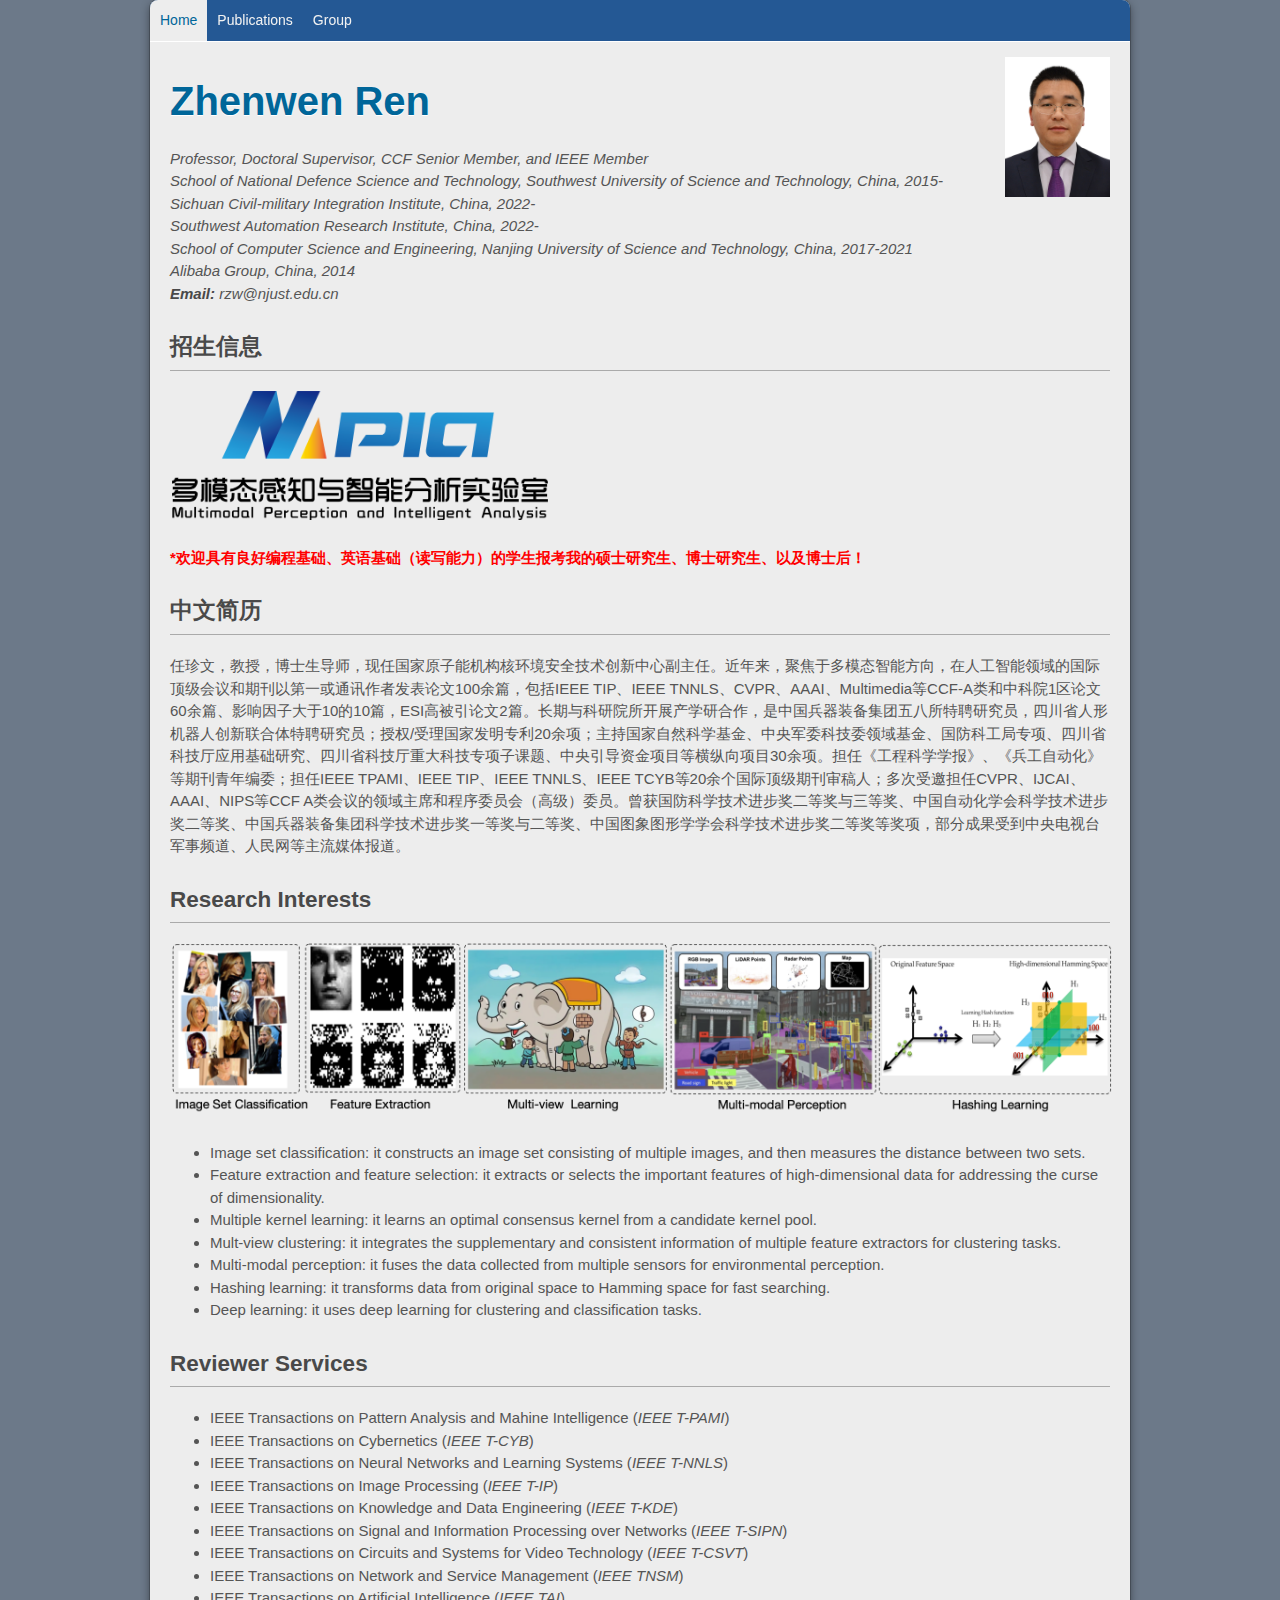
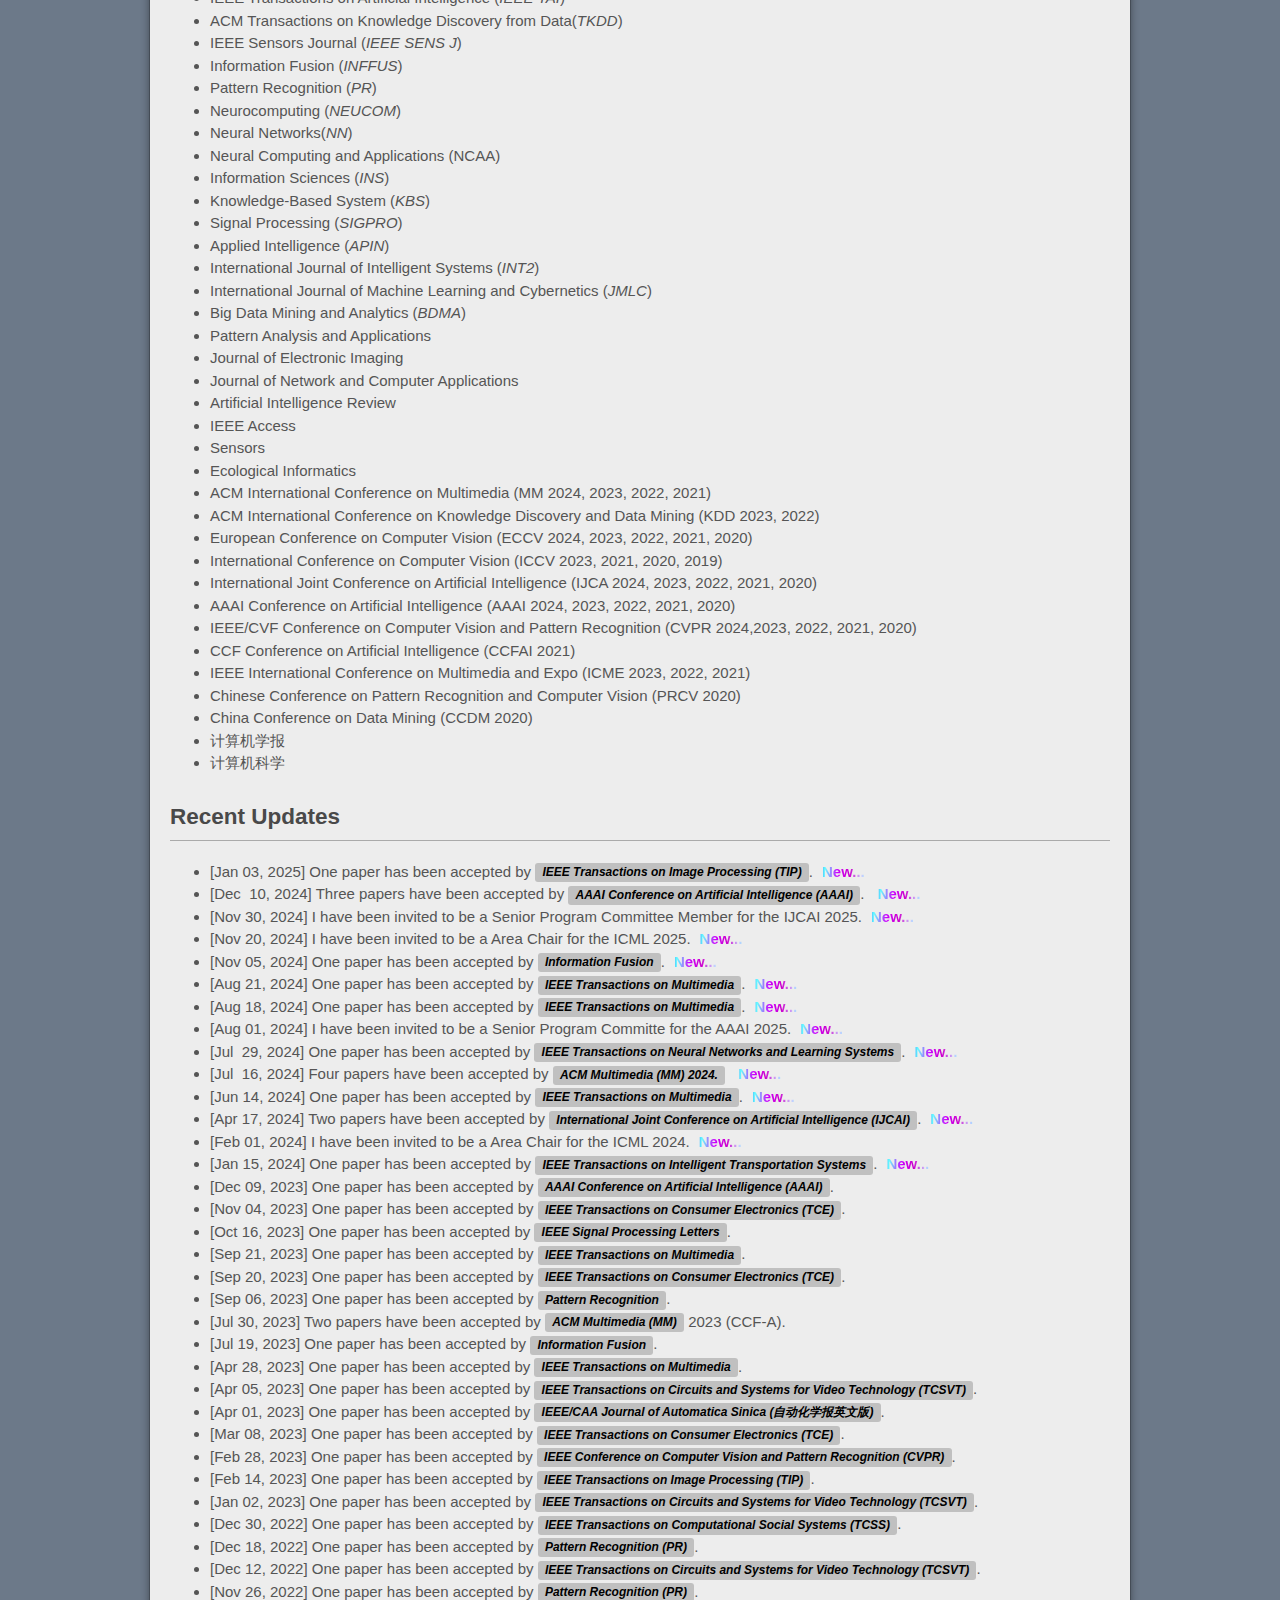
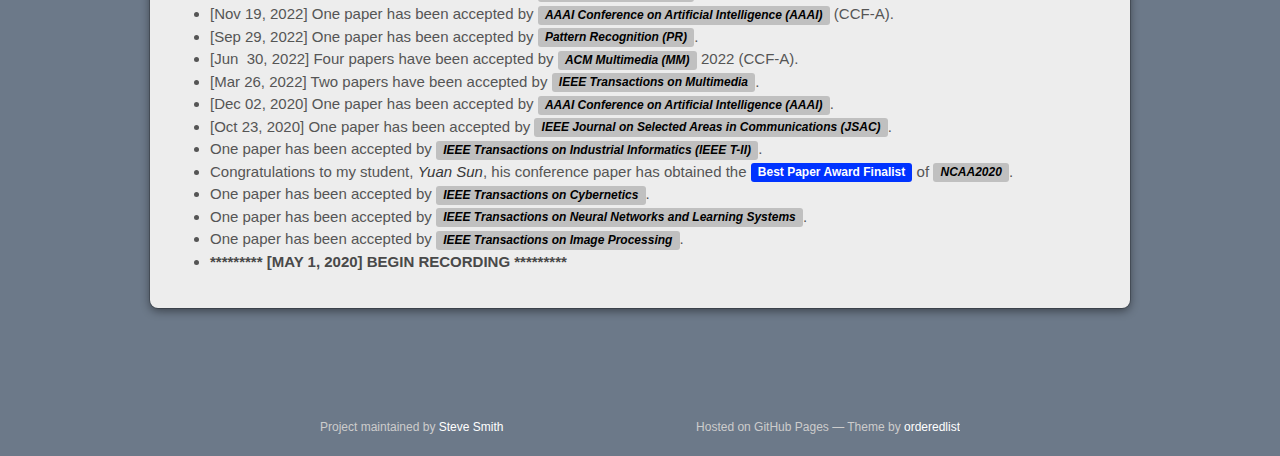
==== commit 7f30ee94: "Update index.html" ====
--- a/index.html
+++ b/index.html
@@ -60,7 +60,7 @@
    <b><font color="red">*欢迎具有良好编程基础、英语基础（读写能力）的学生报考我的硕士研究生、博士研究生、以及博士后！</font></b>
 <h2 id="review">中文简历</h2>
 <hr />
-任珍文，教授，博士生导师，现任国家原子能机构核环境安全技术创新中心副主任。近年来，聚焦于多模态智能方向，在人工智能领域的国际顶级会议和期刊以第一或通讯作者发表论文100余篇，包括IEEE TIP、IEEE TNNLS、CVPR、AAAI、Multimedia等CCF-A类和中科院1区论文60余篇、影响因子大于10的10篇，ESI高被引论文2篇。长期与科研院所开展产学研合作，是中国兵器装备集团五八所特聘研究员，四川省人形机器人创新联合体特聘研究员；授权/受理国家发明专利20余项；主持国家自然科学基金、中央军委科技委领域基金、国防科工局专项、四川省科技厅应用基础研究、四川省科技厅重大科技专项子课题、中央引导资金项目等横纵向项目30余项。担任《工程科学学报》、《兵工自动化》等期刊青年编委；担任IEEE TPAMI、IEEE TIP、IEEE TNNLS、IEEE TCYB等20余个国际顶级期刊审稿人；多次受邀担任CVPR、IJCAI、AAAI、NIPS等CCF A类会议的领域主席和程序委员会（高级）委员。曾获国防科学技术进步奖二等奖与三等奖、中国自动化学会科学技术进步奖二等奖、中国兵器装备集团科学技术进步奖一等奖与二等奖、中国图象图形学学会科学技术进步奖二等奖等奖项，部分成果受到中央电视台军事频道、人民网等主流媒体报道。入选四川省XX英才、四川省学术和技术带头人后备人选、科技城人才计划等。
+任珍文，教授，博士生导师，现任国家原子能机构核环境安全技术创新中心副主任。近年来，聚焦于多模态智能方向，在人工智能领域的国际顶级会议和期刊以第一或通讯作者发表论文100余篇，包括IEEE TIP、IEEE TNNLS、CVPR、AAAI、Multimedia等CCF-A类和中科院1区论文60余篇、影响因子大于10的10篇，ESI高被引论文2篇。长期与科研院所开展产学研合作，是中国兵器装备集团五八所特聘研究员，四川省人形机器人创新联合体特聘研究员；授权/受理国家发明专利20余项；主持国家自然科学基金、中央军委科技委领域基金、国防科工局专项、四川省科技厅应用基础研究、四川省科技厅重大科技专项子课题、中央引导资金项目等横纵向项目30余项。担任《工程科学学报》、《兵工自动化》等期刊青年编委；担任IEEE TPAMI、IEEE TIP、IEEE TNNLS、IEEE TCYB等20余个国际顶级期刊审稿人；多次受邀担任CVPR、IJCAI、AAAI、NIPS等CCF A类会议的领域主席和程序委员会（高级）委员。曾获国防科学技术进步奖二等奖与三等奖、中国自动化学会科学技术进步奖二等奖、中国兵器装备集团科学技术进步奖一等奖与二等奖、中国图象图形学学会科学技术进步奖二等奖等奖项，部分成果受到中央电视台军事频道、人民网等主流媒体报道。
 <h2 id="research-focus">Research Interests</h2>
 <hr />
 <p><img style="margin:2 px; padding: 0px 20px 0px 2px;display:bolck;" src="home.png" width="100%" />  <br /></p>
